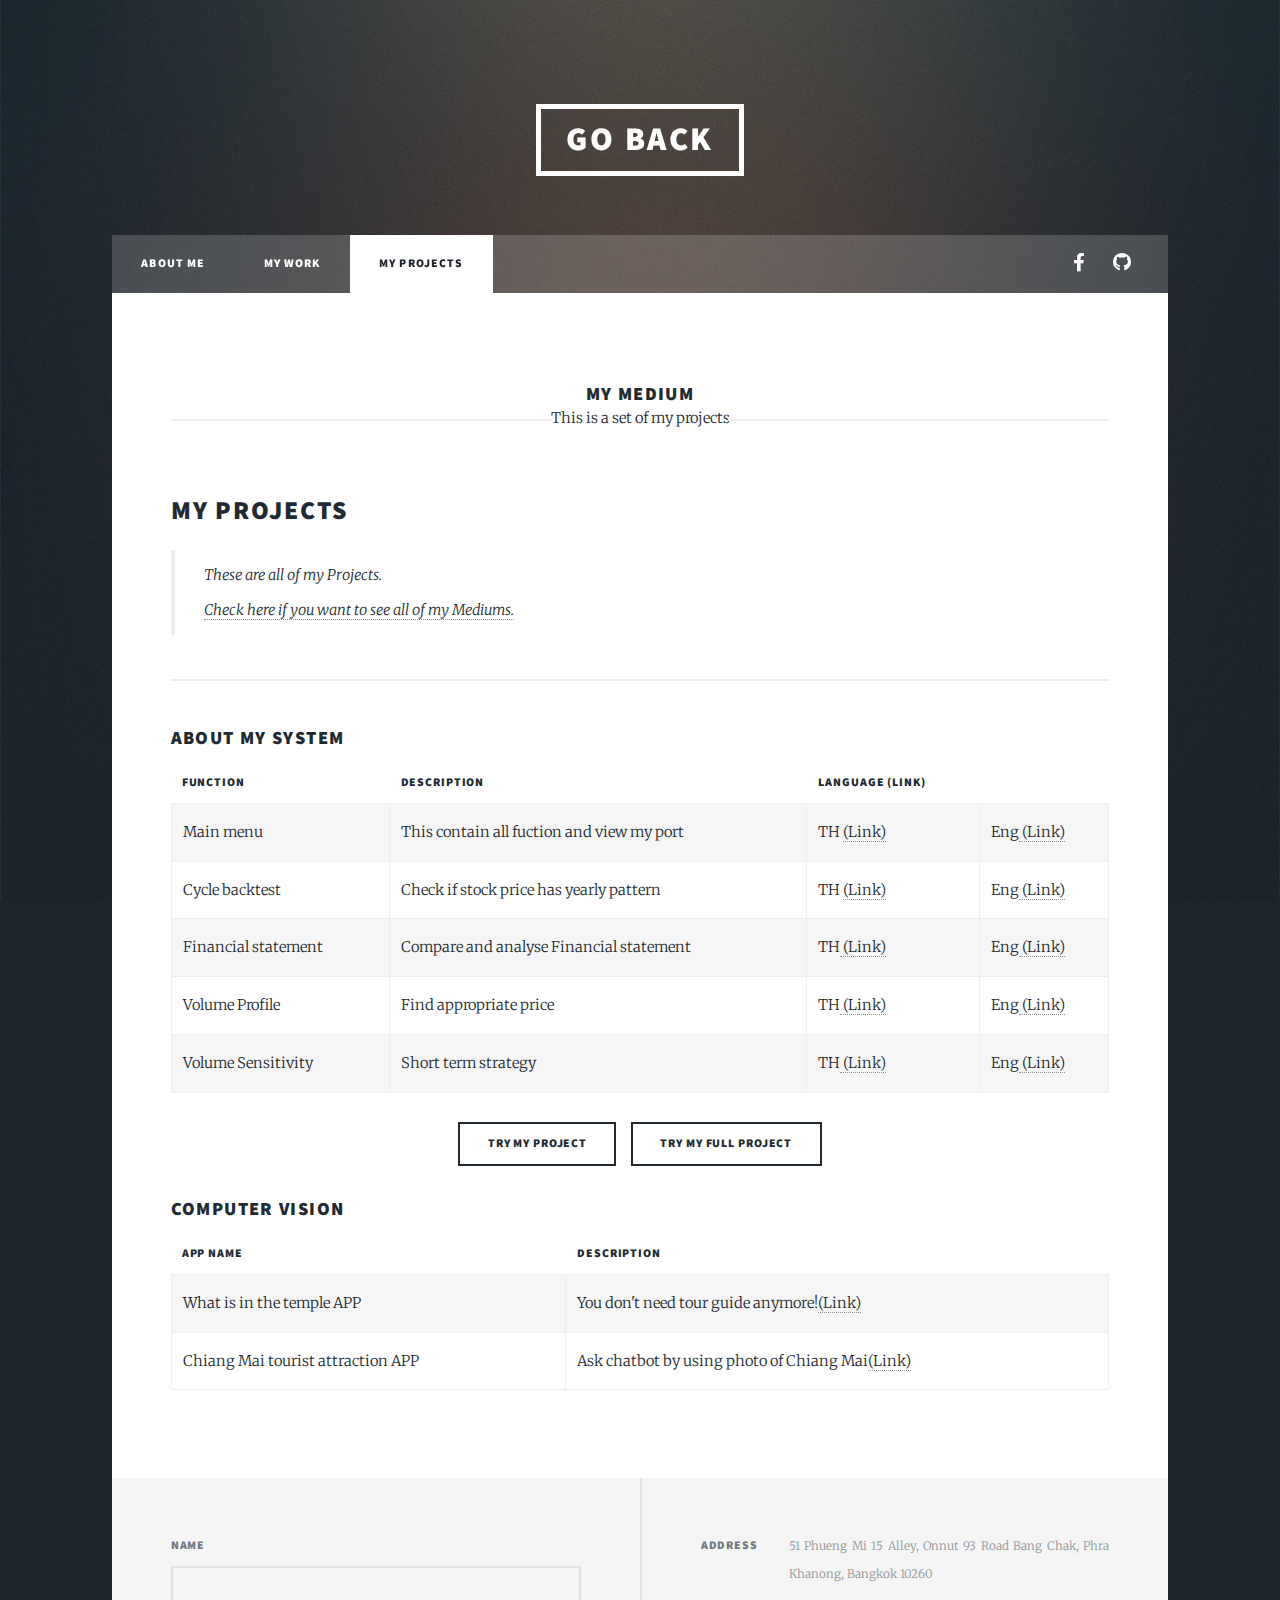
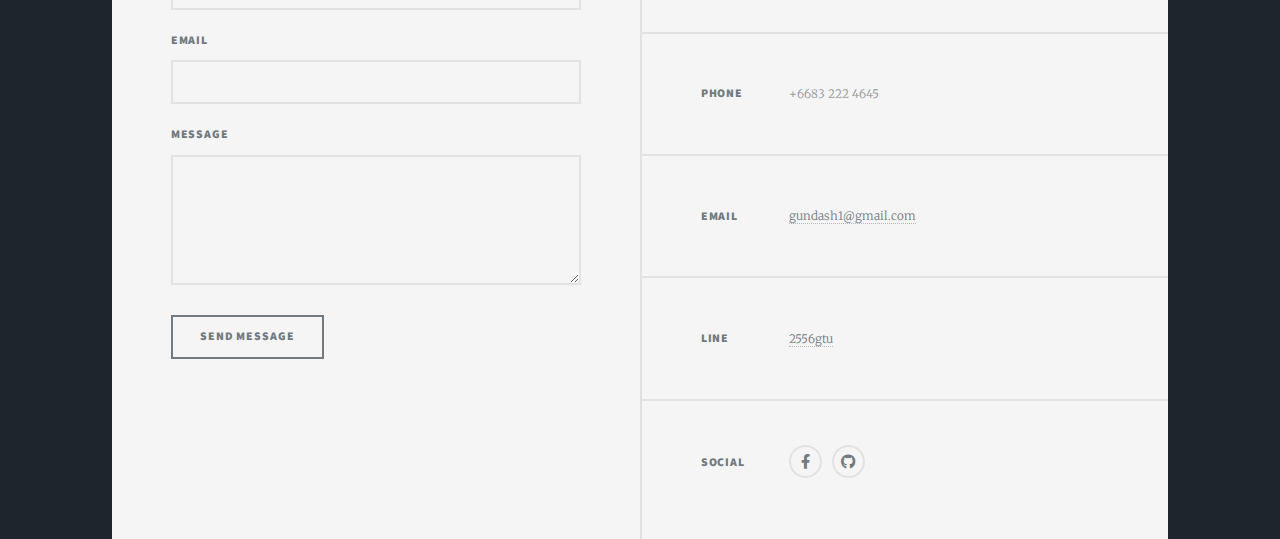
==== myprojects.html @ 77c3485c "Add files via upload" ====
<!DOCTYPE HTML>
<!--
	Massively by HTML5 UP
	html5up.net | @ajlkn
	Free for personal and commercial use under the CCA 3.0 license (html5up.net/license)
-->
<html>
	<head>
		<title>My Projects</title>
		<meta charset="utf-8" />
		<meta name="viewport" content="width=device-width, initial-scale=1, user-scalable=no" />
		<link rel="stylesheet" href="assets/css/main.css" />
		<noscript><link rel="stylesheet" href="assets/css/noscript.css" /></noscript>
	</head>
	<body class="is-preload">

		<!-- Wrapper -->
			<div id="wrapper">

				<!-- Header -->
					<header id="header">
						<a href="index.html" class="logo">Go Back</a>
					</header>

				<!-- Nav -->
					<nav id="nav">
						<ul class="links">
							<li><a href="index.html">About Me</a></li>
							<li><a href="mywork.html">My Work</a></li>
							<li class="active"><a href="myprojects.html">My Projects</a></li>
						</ul>
						<ul class="icons">
									<li><a href="https://www.facebook.com/GunPuengkate/" class="icon brands alt fa-facebook-f"><span class="label">Facebook</span></a></li>
									<li><a href="https://github.com/GunPkate" class="icon brands alt fa-github"><span class="label">GitHub</span></a></li>
						</ul>
					</nav>

				<!-- Main -->
					<div id="main">

						<!-- Post -->
							<section class="post">
								<header class="major">
									<h3>My Medium</h3>
									<span class="date">This is a set of my projects</span>
								</header>
								

								<!-- Blockquote -->
									<h2>My Projects</h2>
									<blockquote>
									These are all of my Projects.
									<br><a href="https://gundash1.medium.com/">Check here if you want to see all of my Mediums.</a>
									</blockquote>

									<hr />


					     			<h3>About my system</h3> 
									<div class="table-wrapper">
										<table class="alt">
											<thead>
												<tr>
													<th>Function</th>
													<th>Description</th>
													<th>Language (Link)</th>
												</tr>
											</thead>
											<tbody>
												<tr>
													<td>Main menu</td>
													<td>This contain all fuction and view my port</td>
													<td>TH
														<a href="https://gundash1.medium.com/%E0%B8%81%E0%B9%89%E0%B8%B2%E0%B8%A7%E0%B9%81%E0%B8%A3%E0%B8%81%E0%B8%AA%E0%B8%B9%E0%B9%88%E0%B8%AA%E0%B8%B1%E0%B8%87%E0%B9%80%E0%B8%A7%E0%B8%B5%E0%B8%A2%E0%B8%99%E0%B8%AB%E0%B8%B8%E0%B9%89%E0%B8%99%E0%B8%95%E0%B9%88%E0%B8%B2%E0%B8%87%E0%B8%9B%E0%B8%A3%E0%B8%B0%E0%B9%80%E0%B8%97%E0%B8%A8-17099973b7c2">
														(Link)
													</td>
													<td>Eng<a href="https://medium.com/@gundash1/google-sheet-first-setup-for-foreign-stock-investment-7afe87cc73ae">
														(Link)
													</td>
												</tr>
												<tr>
													<td>Cycle backtest</td>
													<td>Check if stock price has yearly pattern</td>
														<td>TH
															<a href="https://medium.com/@gundash1/buy-strategy-1-8300f148c93c">
															(Link)
														</td>
														<td>Eng<a href="https://medium.com/@gundash1/cycle-backtest-1-index-c34cd10cb2c7">
															(Link)
														</td>
													</tr>
												<tr>
													<td>Financial statement</td>
													<td>Compare and analyse Financial statement</td>
														<td>TH<a href="https://medium.com/@gundash1/%E0%B8%A5%E0%B8%87%E0%B8%97%E0%B8%B8%E0%B8%99%E0%B9%82%E0%B8%94%E0%B8%A2%E0%B9%83%E0%B8%AB%E0%B9%89%E0%B8%82%E0%B9%89%E0%B8%AD%E0%B8%A1%E0%B8%B9%E0%B8%A5%E0%B8%A1%E0%B8%B2%E0%B8%AB%E0%B8%B2%E0%B9%80%E0%B8%A3%E0%B8%B2-7323f7c04d95">
															(Link)
														</td>
														<td>Eng<a href="https://medium.com/@gundash1/let-the-information-come-to-you-81e9afb68e58">
															(Link)
														</td>
												</tr>
												<tr>
													<td>Volume Profile</td>
													<td>Find appropriate price</td>
														<td>TH<a href="https://medium.com/@gundash1/%E0%B8%AB%E0%B8%B8%E0%B9%89%E0%B8%99%E0%B8%94%E0%B8%B5%E0%B8%8B%E0%B8%B7%E0%B9%89%E0%B8%AD%E0%B8%A3%E0%B8%B2%E0%B8%84%E0%B8%B2%E0%B9%84%E0%B8%AB%E0%B8%99-3-f698b1088a9c">
															(Link)
														</td>
														<td>Eng<a href="https://medium.com/@gundash1/when-to-buy-a-good-stock-2935165db5f3">
															(Link)
														</td>
												</tr>
												<tr>
													<td>Volume Sensitivity</td>
													<td>Short term strategy</td>
														<td>TH<a href="https://medium.com/@gundash1/%E0%B8%AB%E0%B8%B8%E0%B9%89%E0%B8%99%E0%B8%94%E0%B8%B5%E0%B8%8B%E0%B8%B7%E0%B9%89%E0%B8%AD%E0%B8%A3%E0%B8%B2%E0%B8%84%E0%B8%B2%E0%B9%84%E0%B8%AB%E0%B8%99-3-f698b1088a9c">
															(Link)
														</td>
														<td>Eng<a href="https://medium.com/@gundash1/when-to-buy-a-good-stock-2935165db5f3">
															(Link)
														</td>
												</tr>
											</tbody>
										</table>
										<ul class="actions special">
											<li><a href="https://docs.google.com/spreadsheets/d/1OTEjnHHSxvfXQ7rF4HN4WvLPPMLmDv9h5niveXSo3Gk/edit?usp=sharing" class="button">Try my Project</a></li>
											<li><a href="https://docs.google.com/spreadsheets/d/1THAModLwqCB0WRQzyJ0QvxvgYTGSow2JzEkxInMEFcU/edit?usp=sharing" class="button">Try my Full Project</a></li>
										</ul>
		
									</div>

									<h3>Computer Vision</h3> 
									<div class="table-wrapper">
										<table class="alt">
											<thead>
												<tr>
													<th>APP name</th>
													<th>Description</th>
												
												</tr>
											</thead>
											<tbody>
												<tr>
													<td>What is in the temple APP</td>
													<td>You don't need tour guide anymore!<a href="https://medium.com/botnoi-classroom/computer-vision-project2-56f8c00bca1f">(Link)</td>
												
												</tr>
												<tr>
													<td>Chiang Mai tourist attraction APP</td>
													<td>Ask chatbot by using photo of Chiang Mai<a href="https://medium.com/botnoi-classroom/computer-vision-%E0%B9%80%E0%B8%97%E0%B8%B5%E0%B9%88%E0%B8%A2%E0%B8%A7%E0%B9%84%E0%B8%AB%E0%B8%99%E0%B8%81%E0%B9%87%E0%B9%84%E0%B8%A1%E0%B9%88%E0%B8%AD%E0%B8%B8%E0%B9%88%E0%B8%99%E0%B9%83%E0%B8%88%E0%B9%80%E0%B8%97%E0%B9%88%E0%B8%B2%E0%B9%80%E0%B8%8A%E0%B8%B5%E0%B8%A2%E0%B8%87%E0%B9%83%E0%B8%AB%E0%B8%A1%E0%B9%88-b258bb82bc43">(Link)</td>
												</tr>
											</tbody>
										</table>
									</div>
								</div>



						
								<!-- Buttons 
									<h2>Buttons</h2>
									<ul class="actions">
										<li><a href="#" class="button primary">Primary</a></li>
										<li><a href="#" class="button">Default</a></li>
									</ul>
									<ul class="actions">
										<li><a href="#" class="button primary large">Large</a></li>
										<li><a href="#" class="button">Default</a></li>
										<li><a href="#" class="button small">Small</a></li>
									</ul>
									<ul class="actions fit">
										<li><a href="#" class="button primary fit">Fit</a></li>
										<li><a href="#" class="button fit">Fit</a></li>
									</ul>
									<ul class="actions fit small">
										<li><a href="#" class="button primary fit small">Fit + Small</a></li>
										<li><a href="#" class="button fit small">Fit + Small</a></li>
									</ul>
									<ul class="actions">
										<li><a href="#" class="button primary icon solid fa-search">Icon</a></li>
										<li><a href="#" class="button icon solid fa-download">Icon</a></li>
									</ul>
									<ul class="actions">
										<li><span class="button primary disabled">Primary</span></li>
										<li><span class="button disabled">Default</span></li>
									</ul>

									<hr />
								-->

				<!-- Footer -->
				<footer id="footer">
					<section>
						<form method="post" action="#">
							<div class="fields">
								<div class="field">
									<label for="name">Name</label>
									<input type="text" name="name" id="name" />
								</div>
								<div class="field">
									<label for="email">Email</label>
									<input type="text" name="email" id="email" />
								</div>
								<div class="field">
									<label for="message">Message</label>
									<textarea name="message" id="message" rows="3"></textarea>
								</div>
							</div>
							<ul class="actions">
								<li><input type="submit" value="Send Message" /></li>
							</ul>
						</form>
					</section>
					<section class="split contact">
						<section class="alt">
							<h3>Address</h3>
							<p>51 Phueng Mi 15 Alley,
								Onnut 93 Road
								Bang Chak, Phra Khanong, 
								Bangkok 10260<br />
							</p>
						</section>
						<section>
							<h3>Phone</h3>
							<p>+6683 222 4645</p>
						</section>
						<section>
							<h3>Email</h3>
							<p><a href="#">gundash1@gmail.com</a></p>
						</section>
						<section>
							<h3>Line</h3>
							<p><a href="https://line.me/D">2556gtu</a></p>
						</section>
						<section>
							<h3>Social</h3>
							<ul class="icons alt">
								<li><a href="https://www.facebook.com/GunPuengkate/" class="icon brands alt fa-facebook-f"><span class="label">Facebook</span></a></li>
								<li><a href="https://github.com/GunPkate" class="icon brands alt fa-github"><span class="label">GitHub</span></a></li>
						</ul>
						</section>
					</section>
				</footer>

			<!-- Copyright
				<div id="copyright">
					<ul><li>&copy; Untitled</li><li>Design: <a href="https://html5up.net">HTML5 UP</a></li></ul>
				</div> -->

		</div>

	<!-- Scripts -->
		<script src="assets/js/jquery.min.js"></script>
		<script src="assets/js/jquery.scrollex.min.js"></script>
		<script src="assets/js/jquery.scrolly.min.js"></script>
		<script src="assets/js/browser.min.js"></script>
		<script src="assets/js/breakpoints.min.js"></script>
		<script src="assets/js/util.js"></script>
		<script src="assets/js/main.js"></script>

</body>
</html>
---- assets/css/main.css ----
@import url(fontawesome-all.min.css);
@import url("https://fonts.googleapis.com/css?family=Merriweather:300,700,300italic,700italic|Source+Sans+Pro:900");

/*
	Massively by HTML5 UP
	html5up.net | @ajlkn
	Free for personal and commercial use under the CCA 3.0 license (html5up.net/license)
*/

html, body, div, span, applet, object,
iframe, h1, h2, h3, h4, h5, h6, p, blockquote,
pre, a, abbr, acronym, address, big, cite,
code, del, dfn, em, img, ins, kbd, q, s, samp,
small, strike, strong, sub, sup, tt, var, b,
u, i, center, dl, dt, dd, ol, ul, li, fieldset,
form, label, legend, table, caption, tbody,
tfoot, thead, tr, th, td, article, aside,
canvas, details, embed, figure, figcaption,
footer, header, hgroup, menu, nav, output, ruby,
section, summary, time, mark, audio, video {
	margin: 0;
	padding: 0;
	border: 0;
	font-size: 100%;
	font: inherit;
	vertical-align: baseline;}

article, aside, details, figcaption, figure,
footer, header, hgroup, menu, nav, section {
	display: block;}

body {
	line-height: 1;
}

ol, ul {
	list-style: none;
}

blockquote, q {
	quotes: none;
}

	blockquote:before, blockquote:after, q:before, q:after {
		content: '';
		content: none;
	}

table {
	border-collapse: collapse;
	border-spacing: 0;
}

body {
	-webkit-text-size-adjust: none;
}

mark {
	background-color: transparent;
	color: inherit;
}

input::-moz-focus-inner {
	border: 0;
	padding: 0;
}

input, select, textarea {
	-moz-appearance: none;
	-webkit-appearance: none;
	-ms-appearance: none;
	appearance: none;
}

/* Basic */

	@-ms-viewport {
		width: device-width;
	}

	body {
		-ms-overflow-style: scrollbar;
	}

	@media screen and (max-width: 480px) {

		html, body {
			min-width: 320px;
		}

	}

	html {
		box-sizing: border-box;
	}

	*, *:before, *:after {
		box-sizing: inherit;
	}

	body {
		background-color: #1e252d;
	}

		body.is-preload *, body.is-preload *:before, body.is-preload *:after {
			-moz-animation: none !important;
			-webkit-animation: none !important;
			-ms-animation: none !important;
			animation: none !important;
			-moz-transition: none !important;
			-webkit-transition: none !important;
			-ms-transition: none !important;
			transition: none !important;
		}

/* Type */

	html {
		font-size: 16pt;
	}

		@media screen and (max-width: 1680px) {

			html {
				font-size: 12pt;
			}

		}

		@media screen and (max-width: 1280px) {

			html {
				font-size: 11pt;
			}

		}

		@media screen and (max-width: 360px) {

			html {
				font-size: 10pt;
			}

		}

	body {
		color: #212931;
	}

	body, input, select, textarea {
		font-family: "Merriweather", Georgia, serif;
		font-weight: 300;
		font-size: 1rem;
		line-height: 2.375;
	}

	a {
		-moz-transition: color 0.2s ease-in-out, background-color 0.2s ease-in-out, border-color 0.2s ease-in-out, box-shadow 0.2s ease-in-out;
		-webkit-transition: color 0.2s ease-in-out, background-color 0.2s ease-in-out, border-color 0.2s ease-in-out, box-shadow 0.2s ease-in-out;
		-ms-transition: color 0.2s ease-in-out, background-color 0.2s ease-in-out, border-color 0.2s ease-in-out, box-shadow 0.2s ease-in-out;
		transition: color 0.2s ease-in-out, background-color 0.2s ease-in-out, border-color 0.2s ease-in-out, box-shadow 0.2s ease-in-out;
		border-bottom: dotted 1px;
		text-decoration: none;
	}

		a:hover {
			border-bottom-color: transparent;
		}

	strong, b {
		font-weight: 600;
	}

	em, i {
		font-style: italic;
	}

	p {
		text-align: justify;
		margin: 0 0 2rem 0;
	}

	h1, h2, h3, h4, h5, h6 {
		font-family: "Source Sans Pro", Helvetica, sans-serif;
		font-weight: 900;
		line-height: 1.5;
		letter-spacing: 0.075em;
		text-transform: uppercase;
		margin: 0 0 1rem 0;
	}

		h1 a, h2 a, h3 a, h4 a, h5 a, h6 a {
			border-bottom: 0;
			color: inherit;
			text-decoration: none;
		}

	h1 {
		font-size: 4rem;
		line-height: 1.1;
		margin: 0 0 2rem 0;
	}

	h2 {
		font-size: 1.75rem;
		line-height: 1.3;
		margin: 0 0 1.5rem 0;
	}

	h3 {
		font-size: 1.25rem;
		margin: 0 0 1.5rem 0;
	}

	h4 {
		font-size: 1rem;
	}

	h5 {
		font-size: 0.9rem;
	}

	h6 {
		font-size: 0.8rem;
	}

	sub {
		font-size: 0.8rem;
		position: relative;
		top: 0.5rem;
	}

	sup {
		font-size: 0.8rem;
		position: relative;
		top: -0.5rem;
	}

	blockquote {
		border-left: solid 4px;
		font-style: italic;
		margin: 0 0 2rem 0;
		padding: 0.5rem 0 0.5rem 2rem;
	}

	code {
		border: solid 2px;
		font-family: "Courier New", monospace;
		font-size: 0.9rem;
		margin: 0 0.25rem;
		padding: 0.25rem 0.65rem;
	}

	pre {
		-webkit-overflow-scrolling: touch;
		font-family: "Courier New", monospace;
		font-size: 0.9rem;
		margin: 0 0 2rem 0;
	}

		pre code {
			display: block;
			line-height: 1.75;
			padding: 1rem 1.5rem;
			overflow-x: auto;
		}

	hr {
		border: 0;
		border-bottom: solid 2px;
		margin: 3rem 0;
	}

		hr.major {
			margin: 5rem 0;
		}

	.align-left {
		text-align: left;
	}

	.align-center {
		text-align: center;
	}

	.align-right {
		text-align: right;
	}

	input, select, textarea {
		color: #212931;
	}

	a {
		color: #212931;
		border-bottom-color: rgba(33, 41, 49, 0.5);
	}

		a:hover {
			border-bottom-color: transparent;
			color: #18bfef !important;
		}

	strong, b {
		color: #212931;
	}

	h1, h2, h3, h4, h5, h6 {
		color: #212931;
	}

	blockquote {
		border-left-color: #eeeeee;
	}

	code {
		background: rgba(220, 220, 220, 0.25);
		border-color: #eeeeee;
	}

	hr {
		border-bottom-color: #eeeeee;
	}

/* Row */

	.row {
		display: flex;
		flex-wrap: wrap;
		box-sizing: border-box;
		align-items: stretch;
	}

		.row > * {
			box-sizing: border-box;
		}

		.row.gtr-uniform > * > :last-child {
			margin-bottom: 0;
		}

		.row.aln-left {
			justify-content: flex-start;
		}

		.row.aln-center {
			justify-content: center;
		}

		.row.aln-right {
			justify-content: flex-end;
		}

		.row.aln-top {
			align-items: flex-start;
		}

		.row.aln-middle {
			align-items: center;
		}

		.row.aln-bottom {
			align-items: flex-end;
		}

		.row > .imp {
			order: -1;
		}

		.row > .col-1 {
			width: 8.33333%;
		}

		.row > .off-1 {
			margin-left: 8.33333%;
		}

		.row > .col-2 {
			width: 16.66667%;
		}

		.row > .off-2 {
			margin-left: 16.66667%;
		}

		.row > .col-3 {
			width: 25%;
		}

		.row > .off-3 {
			margin-left: 25%;
		}

		.row > .col-4 {
			width: 33.33333%;
		}

		.row > .off-4 {
			margin-left: 33.33333%;
		}

		.row > .col-5 {
			width: 41.66667%;
		}

		.row > .off-5 {
			margin-left: 41.66667%;
		}

		.row > .col-6 {
			width: 50%;
		}

		.row > .off-6 {
			margin-left: 50%;
		}

		.row > .col-7 {
			width: 58.33333%;
		}

		.row > .off-7 {
			margin-left: 58.33333%;
		}

		.row > .col-8 {
			width: 66.66667%;
		}

		.row > .off-8 {
			margin-left: 66.66667%;
		}

		.row > .col-9 {
			width: 75%;
		}

		.row > .off-9 {
			margin-left: 75%;
		}

		.row > .col-10 {
			width: 83.33333%;
		}

		.row > .off-10 {
			margin-left: 83.33333%;
		}

		.row > .col-11 {
			width: 91.66667%;
		}

		.row > .off-11 {
			margin-left: 91.66667%;
		}

		.row > .col-12 {
			width: 100%;
		}

		.row > .off-12 {
			margin-left: 100%;
		}

		.row.gtr-0 {
			margin-top: 0;
			margin-left: 0rem;
		}

			.row.gtr-0 > * {
				padding: 0 0 0 0rem;
			}

			.row.gtr-0.gtr-uniform {
				margin-top: 0rem;
			}

				.row.gtr-0.gtr-uniform > * {
					padding-top: 0rem;
				}

		.row.gtr-25 {
			margin-top: 0;
			margin-left: -0.375rem;
		}

			.row.gtr-25 > * {
				padding: 0 0 0 0.375rem;
			}

			.row.gtr-25.gtr-uniform {
				margin-top: -0.375rem;
			}

				.row.gtr-25.gtr-uniform > * {
					padding-top: 0.375rem;
				}

		.row.gtr-50 {
			margin-top: 0;
			margin-left: -0.75rem;
		}

			.row.gtr-50 > * {
				padding: 0 0 0 0.75rem;
			}

			.row.gtr-50.gtr-uniform {
				margin-top: -0.75rem;
			}

				.row.gtr-50.gtr-uniform > * {
					padding-top: 0.75rem;
				}

		.row {
			margin-top: 0;
			margin-left: -1.5rem;
		}

			.row > * {
				padding: 0 0 0 1.5rem;
			}

			.row.gtr-uniform {
				margin-top: -1.5rem;
			}

				.row.gtr-uniform > * {
					padding-top: 1.5rem;
				}

		.row.gtr-150 {
			margin-top: 0;
			margin-left: -2.25rem;
		}

			.row.gtr-150 > * {
				padding: 0 0 0 2.25rem;
			}

			.row.gtr-150.gtr-uniform {
				margin-top: -2.25rem;
			}

				.row.gtr-150.gtr-uniform > * {
					padding-top: 2.25rem;
				}

		.row.gtr-200 {
			margin-top: 0;
			margin-left: -3rem;
		}

			.row.gtr-200 > * {
				padding: 0 0 0 3rem;
			}

			.row.gtr-200.gtr-uniform {
				margin-top: -3rem;
			}

				.row.gtr-200.gtr-uniform > * {
					padding-top: 3rem;
				}

		@media screen and (max-width: 1680px) {

			.row {
				display: flex;
				flex-wrap: wrap;
				box-sizing: border-box;
				align-items: stretch;
			}

				.row > * {
					box-sizing: border-box;
				}

				.row.gtr-uniform > * > :last-child {
					margin-bottom: 0;
				}

				.row.aln-left {
					justify-content: flex-start;
				}

				.row.aln-center {
					justify-content: center;
				}

				.row.aln-right {
					justify-content: flex-end;
				}

				.row.aln-top {
					align-items: flex-start;
				}

				.row.aln-middle {
					align-items: center;
				}

				.row.aln-bottom {
					align-items: flex-end;
				}

				.row > .imp-xlarge {
					order: -1;
				}

				.row > .col-1-xlarge {
					width: 8.33333%;
				}

				.row > .off-1-xlarge {
					margin-left: 8.33333%;
				}

				.row > .col-2-xlarge {
					width: 16.66667%;
				}

				.row > .off-2-xlarge {
					margin-left: 16.66667%;
				}

				.row > .col-3-xlarge {
					width: 25%;
				}

				.row > .off-3-xlarge {
					margin-left: 25%;
				}

				.row > .col-4-xlarge {
					width: 33.33333%;
				}

				.row > .off-4-xlarge {
					margin-left: 33.33333%;
				}

				.row > .col-5-xlarge {
					width: 41.66667%;
				}

				.row > .off-5-xlarge {
					margin-left: 41.66667%;
				}

				.row > .col-6-xlarge {
					width: 50%;
				}

				.row > .off-6-xlarge {
					margin-left: 50%;
				}

				.row > .col-7-xlarge {
					width: 58.33333%;
				}

				.row > .off-7-xlarge {
					margin-left: 58.33333%;
				}

				.row > .col-8-xlarge {
					width: 66.66667%;
				}

				.row > .off-8-xlarge {
					margin-left: 66.66667%;
				}

				.row > .col-9-xlarge {
					width: 75%;
				}

				.row > .off-9-xlarge {
					margin-left: 75%;
				}

				.row > .col-10-xlarge {
					width: 83.33333%;
				}

				.row > .off-10-xlarge {
					margin-left: 83.33333%;
				}

				.row > .col-11-xlarge {
					width: 91.66667%;
				}

				.row > .off-11-xlarge {
					margin-left: 91.66667%;
				}

				.row > .col-12-xlarge {
					width: 100%;
				}

				.row > .off-12-xlarge {
					margin-left: 100%;
				}

				.row.gtr-0 {
					margin-top: 0;
					margin-left: 0rem;
				}

					.row.gtr-0 > * {
						padding: 0 0 0 0rem;
					}

					.row.gtr-0.gtr-uniform {
						margin-top: 0rem;
					}

						.row.gtr-0.gtr-uniform > * {
							padding-top: 0rem;
						}

				.row.gtr-25 {
					margin-top: 0;
					margin-left: -0.375rem;
				}

					.row.gtr-25 > * {
						padding: 0 0 0 0.375rem;
					}

					.row.gtr-25.gtr-uniform {
						margin-top: -0.375rem;
					}

						.row.gtr-25.gtr-uniform > * {
							padding-top: 0.375rem;
						}

				.row.gtr-50 {
					margin-top: 0;
					margin-left: -0.75rem;
				}

					.row.gtr-50 > * {
						padding: 0 0 0 0.75rem;
					}

					.row.gtr-50.gtr-uniform {
						margin-top: -0.75rem;
					}

						.row.gtr-50.gtr-uniform > * {
							padding-top: 0.75rem;
						}

				.row {
					margin-top: 0;
					margin-left: -1.5rem;
				}

					.row > * {
						padding: 0 0 0 1.5rem;
					}

					.row.gtr-uniform {
						margin-top: -1.5rem;
					}

						.row.gtr-uniform > * {
							padding-top: 1.5rem;
						}

				.row.gtr-150 {
					margin-top: 0;
					margin-left: -2.25rem;
				}

					.row.gtr-150 > * {
						padding: 0 0 0 2.25rem;
					}

					.row.gtr-150.gtr-uniform {
						margin-top: -2.25rem;
					}

						.row.gtr-150.gtr-uniform > * {
							padding-top: 2.25rem;
						}

				.row.gtr-200 {
					margin-top: 0;
					margin-left: -3rem;
				}

					.row.gtr-200 > * {
						padding: 0 0 0 3rem;
					}

					.row.gtr-200.gtr-uniform {
						margin-top: -3rem;
					}

						.row.gtr-200.gtr-uniform > * {
							padding-top: 3rem;
						}

		}

		@media screen and (max-width: 1280px) {

			.row {
				display: flex;
				flex-wrap: wrap;
				box-sizing: border-box;
				align-items: stretch;
			}

				.row > * {
					box-sizing: border-box;
				}

				.row.gtr-uniform > * > :last-child {
					margin-bottom: 0;
				}

				.row.aln-left {
					justify-content: flex-start;
				}

				.row.aln-center {
					justify-content: center;
				}

				.row.aln-right {
					justify-content: flex-end;
				}

				.row.aln-top {
					align-items: flex-start;
				}

				.row.aln-middle {
					align-items: center;
				}

				.row.aln-bottom {
					align-items: flex-end;
				}

				.row > .imp-large {
					order: -1;
				}

				.row > .col-1-large {
					width: 8.33333%;
				}

				.row > .off-1-large {
					margin-left: 8.33333%;
				}

				.row > .col-2-large {
					width: 16.66667%;
				}

				.row > .off-2-large {
					margin-left: 16.66667%;
				}

				.row > .col-3-large {
					width: 25%;
				}

				.row > .off-3-large {
					margin-left: 25%;
				}

				.row > .col-4-large {
					width: 33.33333%;
				}

				.row > .off-4-large {
					margin-left: 33.33333%;
				}

				.row > .col-5-large {
					width: 41.66667%;
				}

				.row > .off-5-large {
					margin-left: 41.66667%;
				}

				.row > .col-6-large {
					width: 50%;
				}

				.row > .off-6-large {
					margin-left: 50%;
				}

				.row > .col-7-large {
					width: 58.33333%;
				}

				.row > .off-7-large {
					margin-left: 58.33333%;
				}

				.row > .col-8-large {
					width: 66.66667%;
				}

				.row > .off-8-large {
					margin-left: 66.66667%;
				}

				.row > .col-9-large {
					width: 75%;
				}

				.row > .off-9-large {
					margin-left: 75%;
				}

				.row > .col-10-large {
					width: 83.33333%;
				}

				.row > .off-10-large {
					margin-left: 83.33333%;
				}

				.row > .col-11-large {
					width: 91.66667%;
				}

				.row > .off-11-large {
					margin-left: 91.66667%;
				}

				.row > .col-12-large {
					width: 100%;
				}

				.row > .off-12-large {
					margin-left: 100%;
				}

				.row.gtr-0 {
					margin-top: 0;
					margin-left: 0rem;
				}

					.row.gtr-0 > * {
						padding: 0 0 0 0rem;
					}

					.row.gtr-0.gtr-uniform {
						margin-top: 0rem;
					}

						.row.gtr-0.gtr-uniform > * {
							padding-top: 0rem;
						}

				.row.gtr-25 {
					margin-top: 0;
					margin-left: -0.375rem;
				}

					.row.gtr-25 > * {
						padding: 0 0 0 0.375rem;
					}

					.row.gtr-25.gtr-uniform {
						margin-top: -0.375rem;
					}

						.row.gtr-25.gtr-uniform > * {
							padding-top: 0.375rem;
						}

				.row.gtr-50 {
					margin-top: 0;
					margin-left: -0.75rem;
				}

					.row.gtr-50 > * {
						padding: 0 0 0 0.75rem;
					}

					.row.gtr-50.gtr-uniform {
						margin-top: -0.75rem;
					}

						.row.gtr-50.gtr-uniform > * {
							padding-top: 0.75rem;
						}

				.row {
					margin-top: 0;
					margin-left: -1.5rem;
				}

					.row > * {
						padding: 0 0 0 1.5rem;
					}

					.row.gtr-uniform {
						margin-top: -1.5rem;
					}

						.row.gtr-uniform > * {
							padding-top: 1.5rem;
						}

				.row.gtr-150 {
					margin-top: 0;
					margin-left: -2.25rem;
				}

					.row.gtr-150 > * {
						padding: 0 0 0 2.25rem;
					}

					.row.gtr-150.gtr-uniform {
						margin-top: -2.25rem;
					}

						.row.gtr-150.gtr-uniform > * {
							padding-top: 2.25rem;
						}

				.row.gtr-200 {
					margin-top: 0;
					margin-left: -3rem;
				}

					.row.gtr-200 > * {
						padding: 0 0 0 3rem;
					}

					.row.gtr-200.gtr-uniform {
						margin-top: -3rem;
					}

						.row.gtr-200.gtr-uniform > * {
							padding-top: 3rem;
						}

		}

		@media screen and (max-width: 980px) {

			.row {
				display: flex;
				flex-wrap: wrap;
				box-sizing: border-box;
				align-items: stretch;
			}

				.row > * {
					box-sizing: border-box;
				}

				.row.gtr-uniform > * > :last-child {
					margin-bottom: 0;
				}

				.row.aln-left {
					justify-content: flex-start;
				}

				.row.aln-center {
					justify-content: center;
				}

				.row.aln-right {
					justify-content: flex-end;
				}

				.row.aln-top {
					align-items: flex-start;
				}

				.row.aln-middle {
					align-items: center;
				}

				.row.aln-bottom {
					align-items: flex-end;
				}

				.row > .imp-medium {
					order: -1;
				}

				.row > .col-1-medium {
					width: 8.33333%;
				}

				.row > .off-1-medium {
					margin-left: 8.33333%;
				}

				.row > .col-2-medium {
					width: 16.66667%;
				}

				.row > .off-2-medium {
					margin-left: 16.66667%;
				}

				.row > .col-3-medium {
					width: 25%;
				}

				.row > .off-3-medium {
					margin-left: 25%;
				}

				.row > .col-4-medium {
					width: 33.33333%;
				}

				.row > .off-4-medium {
					margin-left: 33.33333%;
				}

				.row > .col-5-medium {
					width: 41.66667%;
				}

				.row > .off-5-medium {
					margin-left: 41.66667%;
				}

				.row > .col-6-medium {
					width: 50%;
				}

				.row > .off-6-medium {
					margin-left: 50%;
				}

				.row > .col-7-medium {
					width: 58.33333%;
				}

				.row > .off-7-medium {
					margin-left: 58.33333%;
				}

				.row > .col-8-medium {
					width: 66.66667%;
				}

				.row > .off-8-medium {
					margin-left: 66.66667%;
				}

				.row > .col-9-medium {
					width: 75%;
				}

				.row > .off-9-medium {
					margin-left: 75%;
				}

				.row > .col-10-medium {
					width: 83.33333%;
				}

				.row > .off-10-medium {
					margin-left: 83.33333%;
				}

				.row > .col-11-medium {
					width: 91.66667%;
				}

				.row > .off-11-medium {
					margin-left: 91.66667%;
				}

				.row > .col-12-medium {
					width: 100%;
				}

				.row > .off-12-medium {
					margin-left: 100%;
				}

				.row.gtr-0 {
					margin-top: 0;
					margin-left: 0rem;
				}

					.row.gtr-0 > * {
						padding: 0 0 0 0rem;
					}

					.row.gtr-0.gtr-uniform {
						margin-top: 0rem;
					}

						.row.gtr-0.gtr-uniform > * {
							padding-top: 0rem;
						}

				.row.gtr-25 {
					margin-top: 0;
					margin-left: -0.375rem;
				}

					.row.gtr-25 > * {
						padding: 0 0 0 0.375rem;
					}

					.row.gtr-25.gtr-uniform {
						margin-top: -0.375rem;
					}

						.row.gtr-25.gtr-uniform > * {
							padding-top: 0.375rem;
						}

				.row.gtr-50 {
					margin-top: 0;
					margin-left: -0.75rem;
				}

					.row.gtr-50 > * {
						padding: 0 0 0 0.75rem;
					}

					.row.gtr-50.gtr-uniform {
						margin-top: -0.75rem;
					}

						.row.gtr-50.gtr-uniform > * {
							padding-top: 0.75rem;
						}

				.row {
					margin-top: 0;
					margin-left: -1.5rem;
				}

					.row > * {
						padding: 0 0 0 1.5rem;
					}

					.row.gtr-uniform {
						margin-top: -1.5rem;
					}

						.row.gtr-uniform > * {
							padding-top: 1.5rem;
						}

				.row.gtr-150 {
					margin-top: 0;
					margin-left: -2.25rem;
				}

					.row.gtr-150 > * {
						padding: 0 0 0 2.25rem;
					}

					.row.gtr-150.gtr-uniform {
						margin-top: -2.25rem;
					}

						.row.gtr-150.gtr-uniform > * {
							padding-top: 2.25rem;
						}

				.row.gtr-200 {
					margin-top: 0;
					margin-left: -3rem;
				}

					.row.gtr-200 > * {
						padding: 0 0 0 3rem;
					}

					.row.gtr-200.gtr-uniform {
						margin-top: -3rem;
					}

						.row.gtr-200.gtr-uniform > * {
							padding-top: 3rem;
						}

		}

		@media screen and (max-width: 736px) {

			.row {
				display: flex;
				flex-wrap: wrap;
				box-sizing: border-box;
				align-items: stretch;
			}

				.row > * {
					box-sizing: border-box;
				}

				.row.gtr-uniform > * > :last-child {
					margin-bottom: 0;
				}

				.row.aln-left {
					justify-content: flex-start;
				}

				.row.aln-center {
					justify-content: center;
				}

				.row.aln-right {
					justify-content: flex-end;
				}

				.row.aln-top {
					align-items: flex-start;
				}

				.row.aln-middle {
					align-items: center;
				}

				.row.aln-bottom {
					align-items: flex-end;
				}

				.row > .imp-small {
					order: -1;
				}

				.row > .col-1-small {
					width: 8.33333%;
				}

				.row > .off-1-small {
					margin-left: 8.33333%;
				}

				.row > .col-2-small {
					width: 16.66667%;
				}

				.row > .off-2-small {
					margin-left: 16.66667%;
				}

				.row > .col-3-small {
					width: 25%;
				}

				.row > .off-3-small {
					margin-left: 25%;
				}

				.row > .col-4-small {
					width: 33.33333%;
				}

				.row > .off-4-small {
					margin-left: 33.33333%;
				}

				.row > .col-5-small {
					width: 41.66667%;
				}

				.row > .off-5-small {
					margin-left: 41.66667%;
				}

				.row > .col-6-small {
					width: 50%;
				}

				.row > .off-6-small {
					margin-left: 50%;
				}

				.row > .col-7-small {
					width: 58.33333%;
				}

				.row > .off-7-small {
					margin-left: 58.33333%;
				}

				.row > .col-8-small {
					width: 66.66667%;
				}

				.row > .off-8-small {
					margin-left: 66.66667%;
				}

				.row > .col-9-small {
					width: 75%;
				}

				.row > .off-9-small {
					margin-left: 75%;
				}

				.row > .col-10-small {
					width: 83.33333%;
				}

				.row > .off-10-small {
					margin-left: 83.33333%;
				}

				.row > .col-11-small {
					width: 91.66667%;
				}

				.row > .off-11-small {
					margin-left: 91.66667%;
				}

				.row > .col-12-small {
					width: 100%;
				}

				.row > .off-12-small {
					margin-left: 100%;
				}

				.row.gtr-0 {
					margin-top: 0;
					margin-left: 0rem;
				}

					.row.gtr-0 > * {
						padding: 0 0 0 0rem;
					}

					.row.gtr-0.gtr-uniform {
						margin-top: 0rem;
					}

						.row.gtr-0.gtr-uniform > * {
							padding-top: 0rem;
						}

				.row.gtr-25 {
					margin-top: 0;
					margin-left: -0.375rem;
				}

					.row.gtr-25 > * {
						padding: 0 0 0 0.375rem;
					}

					.row.gtr-25.gtr-uniform {
						margin-top: -0.375rem;
					}

						.row.gtr-25.gtr-uniform > * {
							padding-top: 0.375rem;
						}

				.row.gtr-50 {
					margin-top: 0;
					margin-left: -0.75rem;
				}

					.row.gtr-50 > * {
						padding: 0 0 0 0.75rem;
					}

					.row.gtr-50.gtr-uniform {
						margin-top: -0.75rem;
					}

						.row.gtr-50.gtr-uniform > * {
							padding-top: 0.75rem;
						}

				.row {
					margin-top: 0;
					margin-left: -1.5rem;
				}

					.row > * {
						padding: 0 0 0 1.5rem;
					}

					.row.gtr-uniform {
						margin-top: -1.5rem;
					}

						.row.gtr-uniform > * {
							padding-top: 1.5rem;
						}

				.row.gtr-150 {
					margin-top: 0;
					margin-left: -2.25rem;
				}

					.row.gtr-150 > * {
						padding: 0 0 0 2.25rem;
					}

					.row.gtr-150.gtr-uniform {
						margin-top: -2.25rem;
					}

						.row.gtr-150.gtr-uniform > * {
							padding-top: 2.25rem;
						}

				.row.gtr-200 {
					margin-top: 0;
					margin-left: -3rem;
				}

					.row.gtr-200 > * {
						padding: 0 0 0 3rem;
					}

					.row.gtr-200.gtr-uniform {
						margin-top: -3rem;
					}

						.row.gtr-200.gtr-uniform > * {
							padding-top: 3rem;
						}

		}

		@media screen and (max-width: 480px) {

			.row {
				display: flex;
				flex-wrap: wrap;
				box-sizing: border-box;
				align-items: stretch;
			}

				.row > * {
					box-sizing: border-box;
				}

				.row.gtr-uniform > * > :last-child {
					margin-bottom: 0;
				}

				.row.aln-left {
					justify-content: flex-start;
				}

				.row.aln-center {
					justify-content: center;
				}

				.row.aln-right {
					justify-content: flex-end;
				}

				.row.aln-top {
					align-items: flex-start;
				}

				.row.aln-middle {
					align-items: center;
				}

				.row.aln-bottom {
					align-items: flex-end;
				}

				.row > .imp-xsmall {
					order: -1;
				}

				.row > .col-1-xsmall {
					width: 8.33333%;
				}

				.row > .off-1-xsmall {
					margin-left: 8.33333%;
				}

				.row > .col-2-xsmall {
					width: 16.66667%;
				}

				.row > .off-2-xsmall {
					margin-left: 16.66667%;
				}

				.row > .col-3-xsmall {
					width: 25%;
				}

				.row > .off-3-xsmall {
					margin-left: 25%;
				}

				.row > .col-4-xsmall {
					width: 33.33333%;
				}

				.row > .off-4-xsmall {
					margin-left: 33.33333%;
				}

				.row > .col-5-xsmall {
					width: 41.66667%;
				}

				.row > .off-5-xsmall {
					margin-left: 41.66667%;
				}

				.row > .col-6-xsmall {
					width: 50%;
				}

				.row > .off-6-xsmall {
					margin-left: 50%;
				}

				.row > .col-7-xsmall {
					width: 58.33333%;
				}

				.row > .off-7-xsmall {
					margin-left: 58.33333%;
				}

				.row > .col-8-xsmall {
					width: 66.66667%;
				}

				.row > .off-8-xsmall {
					margin-left: 66.66667%;
				}

				.row > .col-9-xsmall {
					width: 75%;
				}

				.row > .off-9-xsmall {
					margin-left: 75%;
				}

				.row > .col-10-xsmall {
					width: 83.33333%;
				}

				.row > .off-10-xsmall {
					margin-left: 83.33333%;
				}

				.row > .col-11-xsmall {
					width: 91.66667%;
				}

				.row > .off-11-xsmall {
					margin-left: 91.66667%;
				}

				.row > .col-12-xsmall {
					width: 100%;
				}

				.row > .off-12-xsmall {
					margin-left: 100%;
				}

				.row.gtr-0 {
					margin-top: 0;
					margin-left: 0rem;
				}

					.row.gtr-0 > * {
						padding: 0 0 0 0rem;
					}

					.row.gtr-0.gtr-uniform {
						margin-top: 0rem;
					}

						.row.gtr-0.gtr-uniform > * {
							padding-top: 0rem;
						}

				.row.gtr-25 {
					margin-top: 0;
					margin-left: -0.375rem;
				}

					.row.gtr-25 > * {
						padding: 0 0 0 0.375rem;
					}

					.row.gtr-25.gtr-uniform {
						margin-top: -0.375rem;
					}

						.row.gtr-25.gtr-uniform > * {
							padding-top: 0.375rem;
						}

				.row.gtr-50 {
					margin-top: 0;
					margin-left: -0.75rem;
				}

					.row.gtr-50 > * {
						padding: 0 0 0 0.75rem;
					}

					.row.gtr-50.gtr-uniform {
						margin-top: -0.75rem;
					}

						.row.gtr-50.gtr-uniform > * {
							padding-top: 0.75rem;
						}

				.row {
					margin-top: 0;
					margin-left: -1.5rem;
				}

					.row > * {
						padding: 0 0 0 1.5rem;
					}

					.row.gtr-uniform {
						margin-top: -1.5rem;
					}

						.row.gtr-uniform > * {
							padding-top: 1.5rem;
						}

				.row.gtr-150 {
					margin-top: 0;
					margin-left: -2.25rem;
				}

					.row.gtr-150 > * {
						padding: 0 0 0 2.25rem;
					}

					.row.gtr-150.gtr-uniform {
						margin-top: -2.25rem;
					}

						.row.gtr-150.gtr-uniform > * {
							padding-top: 2.25rem;
						}

				.row.gtr-200 {
					margin-top: 0;
					margin-left: -3rem;
				}

					.row.gtr-200 > * {
						padding: 0 0 0 3rem;
					}

					.row.gtr-200.gtr-uniform {
						margin-top: -3rem;
					}

						.row.gtr-200.gtr-uniform > * {
							padding-top: 3rem;
						}

		}

		@media screen and (max-width: 360px) {

			.row {
				display: flex;
				flex-wrap: wrap;
				box-sizing: border-box;
				align-items: stretch;
			}

				.row > * {
					box-sizing: border-box;
				}

				.row.gtr-uniform > * > :last-child {
					margin-bottom: 0;
				}

				.row.aln-left {
					justify-content: flex-start;
				}

				.row.aln-center {
					justify-content: center;
				}

				.row.aln-right {
					justify-content: flex-end;
				}

				.row.aln-top {
					align-items: flex-start;
				}

				.row.aln-middle {
					align-items: center;
				}

				.row.aln-bottom {
					align-items: flex-end;
				}

				.row > .imp-xxsmall {
					order: -1;
				}

				.row > .col-1-xxsmall {
					width: 8.33333%;
				}

				.row > .off-1-xxsmall {
					margin-left: 8.33333%;
				}

				.row > .col-2-xxsmall {
					width: 16.66667%;
				}

				.row > .off-2-xxsmall {
					margin-left: 16.66667%;
				}

				.row > .col-3-xxsmall {
					width: 25%;
				}

				.row > .off-3-xxsmall {
					margin-left: 25%;
				}

				.row > .col-4-xxsmall {
					width: 33.33333%;
				}

				.row > .off-4-xxsmall {
					margin-left: 33.33333%;
				}

				.row > .col-5-xxsmall {
					width: 41.66667%;
				}

				.row > .off-5-xxsmall {
					margin-left: 41.66667%;
				}

				.row > .col-6-xxsmall {
					width: 50%;
				}

				.row > .off-6-xxsmall {
					margin-left: 50%;
				}

				.row > .col-7-xxsmall {
					width: 58.33333%;
				}

				.row > .off-7-xxsmall {
					margin-left: 58.33333%;
				}

				.row > .col-8-xxsmall {
					width: 66.66667%;
				}

				.row > .off-8-xxsmall {
					margin-left: 66.66667%;
				}

				.row > .col-9-xxsmall {
					width: 75%;
				}

				.row > .off-9-xxsmall {
					margin-left: 75%;
				}

				.row > .col-10-xxsmall {
					width: 83.33333%;
				}

				.row > .off-10-xxsmall {
					margin-left: 83.33333%;
				}

				.row > .col-11-xxsmall {
					width: 91.66667%;
				}

				.row > .off-11-xxsmall {
					margin-left: 91.66667%;
				}

				.row > .col-12-xxsmall {
					width: 100%;
				}

				.row > .off-12-xxsmall {
					margin-left: 100%;
				}

				.row.gtr-0 {
					margin-top: 0;
					margin-left: 0rem;
				}

					.row.gtr-0 > * {
						padding: 0 0 0 0rem;
					}

					.row.gtr-0.gtr-uniform {
						margin-top: 0rem;
					}

						.row.gtr-0.gtr-uniform > * {
							padding-top: 0rem;
						}

				.row.gtr-25 {
					margin-top: 0;
					margin-left: -0.375rem;
				}

					.row.gtr-25 > * {
						padding: 0 0 0 0.375rem;
					}

					.row.gtr-25.gtr-uniform {
						margin-top: -0.375rem;
					}

						.row.gtr-25.gtr-uniform > * {
							padding-top: 0.375rem;
						}

				.row.gtr-50 {
					margin-top: 0;
					margin-left: -0.75rem;
				}

					.row.gtr-50 > * {
						padding: 0 0 0 0.75rem;
					}

					.row.gtr-50.gtr-uniform {
						margin-top: -0.75rem;
					}

						.row.gtr-50.gtr-uniform > * {
							padding-top: 0.75rem;
						}

				.row {
					margin-top: 0;
					margin-left: -1.5rem;
				}

					.row > * {
						padding: 0 0 0 1.5rem;
					}

					.row.gtr-uniform {
						margin-top: -1.5rem;
					}

						.row.gtr-uniform > * {
							padding-top: 1.5rem;
						}

				.row.gtr-150 {
					margin-top: 0;
					margin-left: -2.25rem;
				}

					.row.gtr-150 > * {
						padding: 0 0 0 2.25rem;
					}

					.row.gtr-150.gtr-uniform {
						margin-top: -2.25rem;
					}

						.row.gtr-150.gtr-uniform > * {
							padding-top: 2.25rem;
						}

				.row.gtr-200 {
					margin-top: 0;
					margin-left: -3rem;
				}

					.row.gtr-200 > * {
						padding: 0 0 0 3rem;
					}

					.row.gtr-200.gtr-uniform {
						margin-top: -3rem;
					}

						.row.gtr-200.gtr-uniform > * {
							padding-top: 3rem;
						}

		}

/* Box */

	.box {
		border: solid 2px;
		margin-bottom: 2rem;
		padding: 1.5rem;
	}

		.box > :last-child,
		.box > :last-child > :last-child,
		.box > :last-child > :last-child > :last-child {
			margin-bottom: 0;
		}

		.box.alt {
			border: 0;
			border-radius: 0;
			padding: 0;
		}

	.box {
		border-color: #eeeeee;
	}

/* Button */

	input[type="submit"],
	input[type="reset"],
	input[type="button"],
	button,
	.button {
		-moz-appearance: none;
		-webkit-appearance: none;
		-ms-appearance: none;
		appearance: none;
		-moz-transition: background-color 0.2s ease-in-out, box-shadow 0.2s ease-in-out, color 0.2s ease-in-out;
		-webkit-transition: background-color 0.2s ease-in-out, box-shadow 0.2s ease-in-out, color 0.2s ease-in-out;
		-ms-transition: background-color 0.2s ease-in-out, box-shadow 0.2s ease-in-out, color 0.2s ease-in-out;
		transition: background-color 0.2s ease-in-out, box-shadow 0.2s ease-in-out, color 0.2s ease-in-out;
		border: 0;
		border-radius: 0;
		cursor: pointer;
		display: inline-block;
		font-family: "Source Sans Pro", Helvetica, sans-serif;
		font-size: 0.8rem;
		font-weight: 900;
		letter-spacing: 0.075em;
		height: 3rem;
		line-height: 3rem;
		padding: 0 2rem;
		text-align: center;
		text-decoration: none;
		text-transform: uppercase;
		white-space: nowrap;
	}

		input[type="submit"].icon:before,
		input[type="reset"].icon:before,
		input[type="button"].icon:before,
		button.icon:before,
		.button.icon:before {
			margin-right: 0.5rem;
		}

		input[type="submit"].icon.solo,
		input[type="reset"].icon.solo,
		input[type="button"].icon.solo,
		button.icon.solo,
		.button.icon.solo {
			position: relative;
			width: 4rem;
			height: 4rem;
			line-height: 4rem;
			border-radius: 4rem;
			text-indent: 4rem;
			overflow: hidden;
			padding: 0;
			white-space: nowrap;
		}

			input[type="submit"].icon.solo:before,
			input[type="reset"].icon.solo:before,
			input[type="button"].icon.solo:before,
			button.icon.solo:before,
			.button.icon.solo:before {
				position: absolute;
				display: block;
				top: 0;
				left: 0;
				width: inherit;
				height: inherit;
				line-height: inherit;
				font-size: 1.25rem;
				margin-right: 0;
				text-align: center;
				text-indent: 0;
			}

		input[type="submit"].fit,
		input[type="reset"].fit,
		input[type="button"].fit,
		button.fit,
		.button.fit {
			width: 100%;
		}

		input[type="submit"].small,
		input[type="reset"].small,
		input[type="button"].small,
		button.small,
		.button.small {
			font-size: 0.7rem;
			height: 2.5rem;
			line-height: 2.5rem;
			padding: 0 1.5rem;
		}

		input[type="submit"].large,
		input[type="reset"].large,
		input[type="button"].large,
		button.large,
		.button.large {
			font-size: 0.9rem;
			height: 3.5rem;
			line-height: 3.5rem;
			padding: 0 2.75rem;
		}

		@media screen and (max-width: 980px) {

			input[type="submit"],
			input[type="reset"],
			input[type="button"],
			button,
			.button {
				font-size: 0.9rem;
				height: 3.25rem;
				line-height: 3.25rem;
			}

				input[type="submit"].large,
				input[type="reset"].large,
				input[type="button"].large,
				button.large,
				.button.large {
					font-size: 1rem;
					height: 3.75rem;
					line-height: 3.75rem;
				}

		}

		input[type="submit"].disabled, input[type="submit"]:disabled,
		input[type="reset"].disabled,
		input[type="reset"]:disabled,
		input[type="button"].disabled,
		input[type="button"]:disabled,
		button.disabled,
		button:disabled,
		.button.disabled,
		.button:disabled {
			pointer-events: none;
			opacity: 0.25;
		}

	input[type="submit"],
	input[type="reset"],
	input[type="button"],
	button,
	.button {
		background-color: transparent;
		box-shadow: inset 0 0 0 2px #212931;
		color: #212931 !important;
	}

		input[type="submit"]:hover,
		input[type="reset"]:hover,
		input[type="button"]:hover,
		button:hover,
		.button:hover {
			box-shadow: inset 0 0 0 2px #18bfef;
			color: #18bfef !important;
		}

		input[type="submit"].primary,
		input[type="reset"].primary,
		input[type="button"].primary,
		button.primary,
		.button.primary {
			background-color: #212931;
			box-shadow: none;
			color: #ffffff !important;
		}

			input[type="submit"].primary:hover,
			input[type="reset"].primary:hover,
			input[type="button"].primary:hover,
			button.primary:hover,
			.button.primary:hover {
				background-color: #18bfef;
			}

/* Form */

	form {
		margin: 0 0 2rem 0;
	}

		form > :last-child {
			margin-bottom: 0;
		}

		form > .fields {
			display: -moz-flex;
			display: -webkit-flex;
			display: -ms-flex;
			display: flex;
			-moz-flex-wrap: wrap;
			-webkit-flex-wrap: wrap;
			-ms-flex-wrap: wrap;
			flex-wrap: wrap;
			width: calc(100% + 3rem);
			margin: -1.5rem 0 2rem -1.5rem;
		}

			form > .fields > .field {
				-moz-flex-grow: 0;
				-webkit-flex-grow: 0;
				-ms-flex-grow: 0;
				flex-grow: 0;
				-moz-flex-shrink: 0;
				-webkit-flex-shrink: 0;
				-ms-flex-shrink: 0;
				flex-shrink: 0;
				padding: 1.5rem 0 0 1.5rem;
				width: calc(100% - 1.5rem);
			}

				form > .fields > .field.half {
					width: calc(50% - 0.75rem);
				}

				form > .fields > .field.third {
					width: calc(100%/3 - 0.5rem);
				}

				form > .fields > .field.quarter {
					width: calc(25% - 0.375rem);
				}

		@media screen and (max-width: 480px) {

			form > .fields {
				width: calc(100% + 3rem);
				margin: -1.5rem 0 2rem -1.5rem;
			}

				form > .fields > .field {
					padding: 1.5rem 0 0 1.5rem;
					width: calc(100% - 1.5rem);
				}

					form > .fields > .field.half {
						width: calc(100% - 1.5rem);
					}

					form > .fields > .field.third {
						width: calc(100% - 1.5rem);
					}

					form > .fields > .field.quarter {
						width: calc(100% - 1.5rem);
					}

		}

	label {
		display: block;
		font-family: "Source Sans Pro", Helvetica, sans-serif;
		font-weight: 900;
		line-height: 1.5;
		letter-spacing: 0.075em;
		font-size: 0.8rem;
		text-transform: uppercase;
		margin: 0 0 0.75rem 0;
	}

		@media screen and (max-width: 980px) {

			label {
				font-size: 0.9rem;
			}

		}

	input[type="text"],
	input[type="password"],
	input[type="email"],
	select,
	textarea {
		-moz-appearance: none;
		-webkit-appearance: none;
		-ms-appearance: none;
		appearance: none;
		background: transparent;
		border-radius: 0;
		border: solid 2px;
		color: inherit;
		display: block;
		outline: 0;
		padding: 0 1rem;
		text-decoration: none;
		width: 100%;
	}

		input[type="text"]:invalid,
		input[type="password"]:invalid,
		input[type="email"]:invalid,
		select:invalid,
		textarea:invalid {
			box-shadow: none;
		}

	select {
		background-size: 1.25rem;
		background-repeat: no-repeat;
		background-position: calc(100% - 1rem) center;
		height: 3rem;
		padding-right: 3rem;
		text-overflow: ellipsis;
	}

		select:focus::-ms-value {
			background-color: transparent;
		}

		select::-ms-expand {
			display: none;
		}

	input[type="text"],
	input[type="password"],
	input[type="email"],
	select {
		height: 3rem;
	}

	textarea {
		padding: 0.75rem 1rem;
	}

	input[type="checkbox"],
	input[type="radio"] {
		-moz-appearance: none;
		-webkit-appearance: none;
		-ms-appearance: none;
		appearance: none;
		display: block;
		float: left;
		margin-right: -2rem;
		opacity: 0;
		width: 1rem;
		z-index: -1;
	}

		input[type="checkbox"] + label,
		input[type="radio"] + label {
			text-decoration: none;
			cursor: pointer;
			display: inline-block;
			font-size: 1rem;
			letter-spacing: 0;
			font-family: "Merriweather", Georgia, serif;
			text-transform: none;
			font-weight: 300;
			padding-left: 2.8rem;
			padding-right: 1rem;
			position: relative;
		}

			input[type="checkbox"] + label:before,
			input[type="radio"] + label:before {
				-moz-osx-font-smoothing: grayscale;
				-webkit-font-smoothing: antialiased;
				display: inline-block;
				font-style: normal;
				font-variant: normal;
				text-rendering: auto;
				line-height: 1;
				text-transform: none !important;
				font-family: 'Font Awesome 5 Free';
				font-weight: 900;
			}

			input[type="checkbox"] + label:before,
			input[type="radio"] + label:before {
				border-radius: 0;
				border: solid 2px;
				content: '';
				display: inline-block;
				font-size: 0.8rem;
				height: 1.8rem;
				left: 0;
				line-height: 1.65rem;
				position: absolute;
				text-align: center;
				top: -0.125rem;
				width: 1.8rem;
			}

		input[type="checkbox"]:checked + label:before,
		input[type="radio"]:checked + label:before {
			content: '\f00c';
		}

	input[type="checkbox"] + label:before {
		border-radius: 0;
	}

	input[type="radio"] + label:before {
		border-radius: 100%;
	}

	::-webkit-input-placeholder {
		opacity: 1.0;
	}

	:-moz-placeholder {
		opacity: 1.0;
	}

	::-moz-placeholder {
		opacity: 1.0;
	}

	:-ms-input-placeholder {
		opacity: 1.0;
	}

	label {
		color: #212931;
	}

	input[type="text"],
	input[type="password"],
	input[type="email"],
	select,
	textarea {
		border-color: #eeeeee;
	}

		input[type="text"]:focus,
		input[type="password"]:focus,
		input[type="email"]:focus,
		select:focus,
		textarea:focus {
			border-color: #18bfef;
		}

	select {
		background-image: url("data:image/svg+xml;charset=utf8,%3Csvg xmlns='http://www.w3.org/2000/svg' width='40' height='40' preserveAspectRatio='none' viewBox='0 0 40 40'%3E%3Cpath d='M9.4,12.3l10.4,10.4l10.4-10.4c0.2-0.2,0.5-0.4,0.9-0.4c0.3,0,0.6,0.1,0.9,0.4l3.3,3.3c0.2,0.2,0.4,0.5,0.4,0.9 c0,0.4-0.1,0.6-0.4,0.9L20.7,31.9c-0.2,0.2-0.5,0.4-0.9,0.4c-0.3,0-0.6-0.1-0.9-0.4L4.3,17.3c-0.2-0.2-0.4-0.5-0.4-0.9 c0-0.4,0.1-0.6,0.4-0.9l3.3-3.3c0.2-0.2,0.5-0.4,0.9-0.4S9.1,12.1,9.4,12.3z' fill='%23eeeeee' /%3E%3C/svg%3E");
	}

		select option {
			background-color: #ffffff;
			color: #212931;
		}

	.select-wrapper:before {
		color: #eeeeee;
	}

	input[type="checkbox"] + label,
	input[type="radio"] + label {
		color: #212931;
	}

		input[type="checkbox"] + label:before,
		input[type="radio"] + label:before {
			border-color: #eeeeee;
		}

	input[type="checkbox"]:checked + label:before,
	input[type="radio"]:checked + label:before {
		background-color: #212931;
		border-color: #212931;
		color: #ffffff;
	}

	input[type="checkbox"]:focus + label:before,
	input[type="radio"]:focus + label:before {
		border-color: #18bfef;
	}

	::-webkit-input-placeholder {
		color: #909498 !important;
	}

	:-moz-placeholder {
		color: #909498 !important;
	}

	::-moz-placeholder {
		color: #909498 !important;
	}

	:-ms-input-placeholder {
		color: #909498 !important;
	}

	.formerize-placeholder {
		color: #909498 !important;
	}

/* Icon */

	.icon {
		text-decoration: none;
		border-bottom: none;
		position: relative;
	}

		.icon:before {
			-moz-osx-font-smoothing: grayscale;
			-webkit-font-smoothing: antialiased;
			display: inline-block;
			font-style: normal;
			font-variant: normal;
			text-rendering: auto;
			line-height: 1;
			text-transform: none !important;
			font-family: 'Font Awesome 5 Free';
			font-weight: 400;
		}

		.icon > .label {
			display: none;
		}

		.icon:before {
			line-height: inherit;
		}

		.icon.solid:before {
			font-weight: 900;
		}

		.icon.brands:before {
			font-family: 'Font Awesome 5 Brands';
		}

/* Image */

	.image {
		border: 0;
		display: inline-block;
		position: relative;
	}

		.image img {
			display: block;
		}

		.image.left, .image.right {
			max-width: 40%;
		}

			.image.left img, .image.right img {
				width: 100%;
			}

		.image.left {
			float: left;
			margin: 0 2rem 2rem 0;
			top: 0.75rem;
		}

		.image.right {
			float: right;
			margin: 0 0 2rem 2rem;
			top: 0.75rem;
		}

		.image.fit {
			display: block;
			margin: 2.5rem 0;
			width: 100%;
		}

			.image.fit:first-child {
				margin-top: 0;
			}

			.image.fit img {
				width: 100%;
			}

		.image.main {
			display: block;
			margin-left: auto;
			margin-right: auto;
			margin-top: 20%;
			width: 10%;
		}

			.image.main:first-child {
				margin-top: 0;
			}

			.image.main img {
				width: 10%;
			}

		@media screen and (max-width: 736px) {

			.image.fit {
				margin: 2rem 0;
				width: 70%;
				height: auto;
			}

			.image.main {
				margin: 2rem 0;
				
			}

		}

	a.image {
		overflow: hidden;
	}

		a.image img {
			-moz-transition: -moz-transform 0.2s ease-out;
			-webkit-transition: -webkit-transform 0.2s ease-out;
			-ms-transition: -ms-transform 0.2s ease-out;
			transition: transform 0.2s ease-out;
		}

		a.image:hover img {
			-moz-transform: scale(1.05);
			-webkit-transform: scale(1.05);
			-ms-transform: scale(1.05);
			transform: scale(1.05);
		}

/* Actions */

	ul.actions {
		display: -moz-flex;
		display: -webkit-flex;
		display: -ms-flex;
		display: flex;
		cursor: default;
		list-style: none;
		margin-left: -1rem;
		padding-left: 0;
	}

		ul.actions li {
			padding: 0 0 0 1rem;
			vertical-align: middle;
		}

		ul.actions.special {
			-moz-justify-content: center;
			-webkit-justify-content: center;
			-ms-justify-content: center;
			justify-content: center;
			width: 100%;
			margin-left: 0;
		}

			ul.actions.special li:first-child {
				padding-left: 0;
			}

		ul.actions.stacked {
			-moz-flex-direction: column;
			-webkit-flex-direction: column;
			-ms-flex-direction: column;
			flex-direction: column;
			margin-left: 0;
		}

			ul.actions.stacked li {
				padding: 1.3rem 0 0 0;
			}

				ul.actions.stacked li:first-child {
					padding-top: 0;
				}

		ul.actions.fit {
			width: calc(100% + 1rem);
		}

			ul.actions.fit li {
				-moz-flex-grow: 1;
				-webkit-flex-grow: 1;
				-ms-flex-grow: 1;
				flex-grow: 1;
				-moz-flex-shrink: 1;
				-webkit-flex-shrink: 1;
				-ms-flex-shrink: 1;
				flex-shrink: 1;
				width: 100%;
			}

				ul.actions.fit li > * {
					width: 100%;
				}

			ul.actions.fit.stacked {
				width: 100%;
			}

		@media screen and (max-width: 480px) {

			ul.actions:not(.fixed) {
				-moz-flex-direction: column;
				-webkit-flex-direction: column;
				-ms-flex-direction: column;
				flex-direction: column;
				margin-left: 0;
				width: 100% !important;
			}

				ul.actions:not(.fixed) li {
					-moz-flex-grow: 1;
					-webkit-flex-grow: 1;
					-ms-flex-grow: 1;
					flex-grow: 1;
					-moz-flex-shrink: 1;
					-webkit-flex-shrink: 1;
					-ms-flex-shrink: 1;
					flex-shrink: 1;
					padding: 1rem 0 0 0;
					text-align: center;
					width: 100%;
				}

					ul.actions:not(.fixed) li > * {
						width: 100%;
					}

					ul.actions:not(.fixed) li:first-child {
						padding-top: 0;
					}

					ul.actions:not(.fixed) li input[type="submit"],
					ul.actions:not(.fixed) li input[type="reset"],
					ul.actions:not(.fixed) li input[type="button"],
					ul.actions:not(.fixed) li button,
					ul.actions:not(.fixed) li .button {
						width: 100%;
					}

						ul.actions:not(.fixed) li input[type="submit"].icon:before,
						ul.actions:not(.fixed) li input[type="reset"].icon:before,
						ul.actions:not(.fixed) li input[type="button"].icon:before,
						ul.actions:not(.fixed) li button.icon:before,
						ul.actions:not(.fixed) li .button.icon:before {
							margin-left: -0.5rem;
						}

		}

/* Icons */

	ul.icons {
		cursor: default;
		list-style: none;
		padding-left: 0;
	}

		ul.icons li {
			display: inline-block;
			padding: 0 0.5rem 0 0;
			vertical-align: middle;
		}

			ul.icons li:last-child {
				padding-right: 0;
			}

			ul.icons li .icon:before {
				width: 2.25rem;
				height: 2.25rem;
				line-height: 2.25rem;
				display: inline-block;
				text-align: center;
				border-radius: 100%;
				font-size: 1.25rem;
			}

		ul.icons.alt li .icon:before {
			-moz-transition: color 0.2s ease-in-out, background-color 0.2s ease-in-out, border-color 0.2s ease-in-out, box-shadow 0.2s ease-in-out;
			-webkit-transition: color 0.2s ease-in-out, background-color 0.2s ease-in-out, border-color 0.2s ease-in-out, box-shadow 0.2s ease-in-out;
			-ms-transition: color 0.2s ease-in-out, background-color 0.2s ease-in-out, border-color 0.2s ease-in-out, box-shadow 0.2s ease-in-out;
			transition: color 0.2s ease-in-out, background-color 0.2s ease-in-out, border-color 0.2s ease-in-out, box-shadow 0.2s ease-in-out;
			font-size: 1rem;
		}

/* List */

	ol {
		list-style: decimal;
		margin: 0 0 2rem 0;
		padding-left: 1.25rem;
	}

		ol li {
			padding-left: 0.25rem;
		}

	ul {
		list-style: disc;
		margin: 0 0 2rem 0;
		padding-left: 1rem;
	}

		ul li {
			padding-left: 0.5rem;
		}

		ul.divided {
			list-style: none;
			padding-left: 0;
		}

			ul.divided li {
				border-top: solid 1px;
				padding: 0.5rem 0;
			}

				ul.divided li:first-child {
					border-top: 0;
					padding-top: 0;
				}

	dl {
		margin: 0 0 2rem 0;
	}

		dl dt {
			display: block;
			font-weight: 600;
			margin: 0 0 1rem 0;
		}

		dl dd {
			margin-left: 2rem;
		}

	ul.divided li {
		border-top-color: #eeeeee;
	}

	ul.icons li a.icon:hover:before {
		color: #18bfef;
	}

	ul.icons.alt li .icon:before {
		box-shadow: inset 0 0 0 2px #eeeeee;
	}

	ul.icons.alt li a.icon:hover:before {
		box-shadow: inset 0 0 0 2px #18bfef;
	}

/* Section/Article */

	section.special, article.special {
		text-align: center;
	}

	header {
		cursor: default;
	}

		header > .date {
			display: block;
			font-size: 0.8rem;
			height: 1;
			margin: 0 0 1rem 0;
			position: relative;
		}

		header > p {
			font-style: italic;
		}

		header > h1 + p {
			font-size: 1.1rem;
			margin-top: -0.5rem;
			line-height: 2;
		}

		header > h2 + p {
			font-size: 1rem;
			margin-top: -0.75rem;
		}

		header > h3 + p {
			font-size: 0.9rem;
			margin-top: -0.75rem;
		}

		header > h4 + p {
			font-size: 0.8rem;
			margin-top: -0.75rem;
		}

		header.major {
			margin: 0 0 4rem 0;
			text-align: center;
		}

			header.major > :last-child {
				margin-bottom: 0;
			}

			header.major > p {
				margin-top: 0;
				text-align: center;
			}

			header.major > .date {
				font-size: 1rem;
				margin: 0 0 4rem 0;
			}

				header.major > .date:before, header.major > .date:after {
					content: '';
					display: block;
					position: absolute;
					top: 50%;
					width: calc(50% - 6rem);
					border-top: solid 2px;
				}

				header.major > .date:before {
					left: 0;
				}

				header.major > .date:after {
					right: 0;
				}

		@media screen and (max-width: 980px) {

			header br {
				display: none;
			}

		}

		@media screen and (max-width: 736px) {

			header.major {
				margin: 0 0 2rem 0;
			}

		}

	header.major .date:before, header.major .date:after {
		border-top-color: #eeeeee;
	}

/* Table */

	.table-wrapper {
		-webkit-overflow-scrolling: touch;
		overflow-x: auto;
	}

	table {
		margin: 0 0 2rem 0;
		width: 100%;
	}

		table tbody tr {
			border: solid 1px;
			border-left: 0;
			border-right: 0;
		}

		table td {
			padding: 0.75rem 0.75rem;
		}

		table th {
			font-family: "Source Sans Pro", Helvetica, sans-serif;
			font-size: 0.8rem;
			font-weight: 900;
			letter-spacing: 0.075em;
			line-height: 1.5;
			padding: 0 0.75rem 0.75rem 0.75rem;
			text-align: left;
			text-transform: uppercase;
		}

			@media screen and (max-width: 980px) {

				table th {
					font-size: 0.9rem;
				}

			}

		table thead {
			border-bottom: solid 2px;
		}

		table tfoot {
			border-top: solid 2px;
		}

		table.alt {
			border-collapse: separate;
		}

			table.alt tbody tr td {
				border: solid 1px;
				border-left-width: 0;
				border-top-width: 0;
			}

				table.alt tbody tr td:first-child {
					border-left-width: 1px;
				}

			table.alt tbody tr:first-child td {
				border-top-width: 1px;
			}

			table.alt thead {
				border-bottom: 0;
			}

			table.alt tfoot {
				border-top: 0;
			}

	table tbody tr {
		border-color: #eeeeee;
	}

		table tbody tr:nth-child(2n + 1) {
			background-color: rgba(220, 220, 220, 0.25);
		}

	table th {
		color: #212931;
	}

	table thead {
		border-bottom-color: #eeeeee;
	}

	table tfoot {
		border-top-color: #eeeeee;
	}

	table.alt tbody tr td {
		border-color: #eeeeee;
	}

/* Pagination */

	.pagination {
		display: -moz-inline-flex;
		display: -webkit-inline-flex;
		display: -ms-inline-flex;
		display: inline-flex;
		-moz-user-select: none;
		-webkit-user-select: none;
		-ms-user-select: none;
		user-select: none;
		cursor: default;
		list-style: none;
		margin: 0 0 2rem 2px;
		padding: 0;
	}

		.pagination a, .pagination span {
			-moz-transition: background-color 0.2s ease-in-out, border-color 0.2s ease-in-out, box-shadow 0.2s ease-in-out, color 0.2s ease-in-out;
			-webkit-transition: background-color 0.2s ease-in-out, border-color 0.2s ease-in-out, box-shadow 0.2s ease-in-out, color 0.2s ease-in-out;
			-ms-transition: background-color 0.2s ease-in-out, border-color 0.2s ease-in-out, box-shadow 0.2s ease-in-out, color 0.2s ease-in-out;
			transition: background-color 0.2s ease-in-out, border-color 0.2s ease-in-out, box-shadow 0.2s ease-in-out, color 0.2s ease-in-out;
			border: solid 2px;
			display: inline-block;
			font-family: "Source Sans Pro", Helvetica, sans-serif;
			font-size: 0.8rem;
			font-weight: 900;
			height: 3rem;
			letter-spacing: 0.075em;
			line-height: calc(3rem - 4px);
			margin-left: -2px;
			min-width: 3rem;
			position: relative;
			text-align: center;
			text-decoration: none;
			text-transform: uppercase;
		}

		.pagination .next, .pagination .previous {
			text-decoration: none;
			padding: 0 1.75rem;
		}

			.pagination .next:before, .pagination .previous:before {
				-moz-osx-font-smoothing: grayscale;
				-webkit-font-smoothing: antialiased;
				display: inline-block;
				font-style: normal;
				font-variant: normal;
				text-rendering: auto;
				line-height: 1;
				text-transform: none !important;
				font-family: 'Font Awesome 5 Free';
				font-weight: 900;
			}

			.pagination .next:before, .pagination .previous:before {
				display: inline-block;
				color: inherit !important;
				line-height: inherit;
			}

		.pagination .previous:before {
			content: '\f104';
			margin-right: 0.9375em;
		}

		.pagination .next:before {
			content: '\f105';
			float: right;
			margin-left: 0.9375em;
		}

		@media screen and (max-width: 980px) {

			.pagination a, .pagination span {
				font-size: 0.9rem;
			}

		}

		@media screen and (max-width: 480px) {

			.pagination .page, .pagination .extra {
				display: none;
			}

		}

	.pagination a, .pagination span {
		border-color: #eeeeee;
	}

	.pagination a {
		color: #212931 !important;
	}

		.pagination a:hover {
			color: #18bfef !important;
			border-color: #18bfef;
			z-index: 1;
		}

			.pagination a:hover + a,
			.pagination a:hover + span {
				border-left-color: #18bfef;
			}

		.pagination a.active {
			background-color: #eeeeee;
		}

	.pagination span {
		color: #eeeeee;
	}

/* Wrapper */

	#wrapper {
		-moz-transition: opacity 0.5s ease;
		-webkit-transition: opacity 0.5s ease;
		-ms-transition: opacity 0.5s ease;
		transition: opacity 0.5s ease;
		position: relative;
		z-index: 1;
		overflow: hidden;
	}

		#wrapper > .bg {
			position: absolute;
			top: 0;
			left: 0;
			width: 100%;
			height: 100%;
			background-color: #212931;
			background-image: url("../../images/overlay.png"), linear-gradient(0deg, rgba(0, 0, 0, 0.1), rgba(0, 0, 0, 0.1)), url("../../images/bg.jpg");
			background-size: auto,								auto,														100% auto;
			background-position: center,								center,														top center;
			background-repeat: repeat,								no-repeat,													no-repeat;
			background-attachment: scroll,								scroll,														scroll;
			z-index: -1;
		}

			#wrapper > .bg.fixed {
				position: fixed;
				width: 100vw;
				height: 100vh;
			}

		#wrapper.fade-in:before {
			pointer-events: none;
			-moz-transition: opacity 1s ease-in-out;
			-webkit-transition: opacity 1s ease-in-out;
			-ms-transition: opacity 1s ease-in-out;
			transition: opacity 1s ease-in-out;
			-moz-transition-delay: 0.75s;
			-webkit-transition-delay: 0.75s;
			-ms-transition-delay: 0.75s;
			transition-delay: 0.75s;
			background: #1e252d;
			content: '';
			display: block;
			height: 100%;
			left: 0;
			opacity: 0;
			position: fixed;
			top: 0;
			width: 100%;
		}

		body.is-preload #wrapper.fade-in:before {
			opacity: 1;
		}

		@media screen and (orientation: portrait) {

			#wrapper > .bg {
				background-size: auto,								auto,														auto 175%;
			}

		}

/* Intro */

	#intro {
		color: #ffffff;
		padding: 8rem 4rem 6rem 4rem ;
		-moz-align-items: center;
		-webkit-align-items: center;
		-ms-align-items: center;
		align-items: center;
		display: -moz-flex;
		display: -webkit-flex;
		display: -ms-flex;
		display: flex;
		-moz-flex-direction: column;
		-webkit-flex-direction: column;
		-ms-flex-direction: column;
		flex-direction: column;
		-moz-justify-content: -moz-flex-end;
		-webkit-justify-content: -webkit-flex-end;
		-ms-justify-content: -ms-flex-end;
		justify-content: flex-end;
		-moz-transition: opacity 1s ease, -moz-transform 1s ease;
		-webkit-transition: opacity 1s ease, -webkit-transform 1s ease;
		-ms-transition: opacity 1s ease, -ms-transform 1s ease;
		transition: opacity 1s ease, transform 1s ease;
		position: relative;
		cursor: default;
		text-align: center;
		z-index: 1;
		min-height: 100vh;
	}

		#intro input, #intro select, #intro textarea {
			color: #ffffff;
		}

		#intro a {
			color: #ffffff;
			border-bottom-color: rgba(255, 255, 255, 0.5);
		}

			#intro a:hover {
				border-bottom-color: transparent;
				color: #18bfef !important;
			}

		#intro strong, #intro b {
			color: #ffffff;
		}

		#intro h1, #intro h2, #intro h3, #intro h4, #intro h5, #intro h6 {
			color: #ffffff;
		}

		#intro blockquote {
			border-left-color: #ffffff;
		}

		#intro code {
			background: rgba(255, 255, 255, 0.075);
			border-color: #ffffff;
		}

		#intro hr {
			border-bottom-color: #ffffff;
		}

		#intro input[type="submit"],
		#intro input[type="reset"],
		#intro input[type="button"],
		#intro button,
		#intro .button {
			background-color: transparent;
			box-shadow: inset 0 0 0 2px #ffffff;
			color: #ffffff !important;
		}

			#intro input[type="submit"]:hover,
			#intro input[type="reset"]:hover,
			#intro input[type="button"]:hover,
			#intro button:hover,
			#intro .button:hover {
				box-shadow: inset 0 0 0 2px #18bfef;
				color: #18bfef !important;
			}

			#intro input[type="submit"].primary,
			#intro input[type="reset"].primary,
			#intro input[type="button"].primary,
			#intro button.primary,
			#intro .button.primary {
				background-color: #ffffff;
				box-shadow: none;
				color: #1e252d !important;
			}

				#intro input[type="submit"].primary:hover,
				#intro input[type="reset"].primary:hover,
				#intro input[type="button"].primary:hover,
				#intro button.primary:hover,
				#intro .button.primary:hover {
					background-color: #18bfef;
				}

		#intro h1 {
			font-size: 4rem;
			line-height: 1;
		}

		#intro p {
			font-size: 1.25rem;
			font-style: italic;
			margin-top: -0.25rem;
			text-align: center;
		}

		#intro + #header {
			margin-top: -20rem;
		}

			#intro + #header .logo {
				-moz-transform: translateY(2rem);
				-webkit-transform: translateY(2rem);
				-ms-transform: translateY(2rem);
				transform: translateY(2rem);
				opacity: 0;
				visibility: hidden;
			}

		#intro.hidden {
			pointer-events: none;
			-moz-transform: translateY(2rem);
			-webkit-transform: translateY(2rem);
			-ms-transform: translateY(2rem);
			transform: translateY(2rem);
			-moz-transition: opacity 0.5s ease, -moz-transform 0.5s ease, visibility 0.5s;
			-webkit-transition: opacity 0.5s ease, -webkit-transform 0.5s ease, visibility 0.5s;
			-ms-transition: opacity 0.5s ease, -ms-transform 0.5s ease, visibility 0.5s;
			transition: opacity 0.5s ease, transform 0.5s ease, visibility 0.5s;
			opacity: 0;
			visibility: hidden;
		}

			#intro.hidden + #header .logo {
				-moz-transform: translateY(0);
				-webkit-transform: translateY(0);
				-ms-transform: translateY(0);
				transform: translateY(0);
				opacity: 1;
				visibility: visible;
			}

		body.is-preload #intro {
			-moz-transform: translateY(2rem);
			-webkit-transform: translateY(2rem);
			-ms-transform: translateY(2rem);
			transform: translateY(2rem);
			opacity: 0;
		}

			body.is-preload #intro:not(.hidden) + #header + #nav {
				-moz-transform: translateY(4rem);
				-webkit-transform: translateY(4rem);
				-ms-transform: translateY(4rem);
				transform: translateY(4rem);
				opacity: 0;
			}

		@media screen and (max-width: 980px) {

			#intro {
				padding: 4rem 4rem 2rem 4rem ;
				min-height: 90vh;
			}

				#intro p br {
					display: none;
				}

				#intro + #header {
					margin-top: -14rem;
				}

		}

		@media screen and (max-width: 736px) {

			#intro {
				padding: 2.75rem 2rem 1rem 2rem ;
				min-height: 80vh;
			}

				#intro h1 {
					font-size: 2.5rem;
					line-height: 1.1;
					margin-bottom: 1rem;
				}

				#intro p {
					font-size: 1rem;
					margin-top: 0rem;
				}

				#intro .actions {
					display: none;
				}

		}

/* Header */

	#header {
		color: #ffffff;
		-moz-align-items: center;
		-webkit-align-items: center;
		-ms-align-items: center;
		align-items: center;
		display: -moz-flex;
		display: -webkit-flex;
		display: -ms-flex;
		display: flex;
		-moz-flex-direction: column;
		-webkit-flex-direction: column;
		-ms-flex-direction: column;
		flex-direction: column;
		-moz-justify-content: -moz-flex-end;
		-webkit-justify-content: -webkit-flex-end;
		-ms-justify-content: -ms-flex-end;
		justify-content: flex-end;
		pointer-events: none;
		-moz-user-select: none;
		-webkit-user-select: none;
		-ms-user-select: none;
		user-select: none;
		height: 20rem;
		padding-bottom: 8rem;
		position: relative;
		text-align: center;
		z-index: 2;
	}

		#header input, #header select, #header textarea {
			color: #ffffff;
		}

		#header a {
			color: #ffffff;
			border-bottom-color: rgba(255, 255, 255, 0.5);
		}

			#header a:hover {
				border-bottom-color: transparent;
				color: #18bfef !important;
			}

		#header strong, #header b {
			color: #ffffff;
		}

		#header h1, #header h2, #header h3, #header h4, #header h5, #header h6 {
			color: #ffffff;
		}

		#header blockquote {
			border-left-color: #ffffff;
		}

		#header code {
			background: rgba(255, 255, 255, 0.075);
			border-color: #ffffff;
		}

		#header hr {
			border-bottom-color: #ffffff;
		}

		#header .logo {
			-moz-transition: border-color 0.2s ease-in-out, color 0.2s ease-in-out, opacity 0.5s ease, -moz-transform 0.5s ease, visibility 0.5s;
			-webkit-transition: border-color 0.2s ease-in-out, color 0.2s ease-in-out, opacity 0.5s ease, -webkit-transform 0.5s ease, visibility 0.5s;
			-ms-transition: border-color 0.2s ease-in-out, color 0.2s ease-in-out, opacity 0.5s ease, -ms-transform 0.5s ease, visibility 0.5s;
			transition: border-color 0.2s ease-in-out, color 0.2s ease-in-out, opacity 0.5s ease, transform 0.5s ease, visibility 0.5s;
			pointer-events: auto;
			border-style: solid;
			border-color: #ffffff;
			border-width: 5px !important;
			font-family: "Source Sans Pro", Helvetica, sans-serif;
			font-size: 2.25rem;
			font-weight: 900;
			letter-spacing: 0.075em;
			line-height: 1;
			padding: 1rem 1.75rem;
			text-transform: uppercase;
			visibility: visible;
		}

			#header .logo:hover {
				border-color: #18bfef !important;
				color: #18bfef !important;
			}

		@media screen and (max-width: 980px) {

			#header {
				height: 14rem;
				padding-bottom: 4rem;
			}

		}

		@media screen and (max-width: 736px) {

			#header {
				padding-bottom: 3rem;
			}

				#header .logo {
					font-size: 1.75rem;
					border-width: 3px !important;
				}

		}

/* Nav */

	#nav {
		color: #ffffff;
		display: -moz-flex;
		display: -webkit-flex;
		display: -ms-flex;
		display: flex;
		-moz-transition: -moz-transform 1s ease, opacity 1s ease;
		-webkit-transition: -webkit-transform 1s ease, opacity 1s ease;
		-ms-transition: -ms-transform 1s ease, opacity 1s ease;
		transition: transform 1s ease, opacity 1s ease;
		background: rgba(255, 255, 255, 0.175);
		height: 4rem;
		line-height: 4rem;
		margin: -4rem auto 0 auto;
		overflow: hidden;
		padding: 0 2rem 0 0;
		position: relative;
		width: calc(100% - 4rem);
		max-width: 72rem;
		z-index: 2;
	}

		#nav ul.divided li {
			border-top-color: #ffffff;
		}

		#nav ul.icons li a.icon:hover:before {
			color: #18bfef;
		}

		#nav ul.icons.alt li .icon:before {
			box-shadow: inset 0 0 0 2px #ffffff;
		}

		#nav ul.icons.alt li a.icon:hover:before {
			box-shadow: inset 0 0 0 2px #18bfef;
		}

		#nav input, #nav select, #nav textarea {
			color: #ffffff;
		}

		#nav a {
			color: #ffffff;
			border-bottom-color: rgba(255, 255, 255, 0.5);
		}

			#nav a:hover {
				border-bottom-color: transparent;
				color: #18bfef !important;
			}

		#nav strong, #nav b {
			color: #ffffff;
		}

		#nav h1, #nav h2, #nav h3, #nav h4, #nav h5, #nav h6 {
			color: #ffffff;
		}

		#nav blockquote {
			border-left-color: #ffffff;
		}

		#nav code {
			background: rgba(255, 255, 255, 0.075);
			border-color: #ffffff;
		}

		#nav hr {
			border-bottom-color: #ffffff;
		}

		#nav ul.links {
			display: -moz-flex;
			display: -webkit-flex;
			display: -ms-flex;
			display: flex;
			-moz-flex-grow: 1;
			-webkit-flex-grow: 1;
			-ms-flex-grow: 1;
			flex-grow: 1;
			-moz-flex-shrink: 1;
			-webkit-flex-shrink: 1;
			-ms-flex-shrink: 1;
			flex-shrink: 1;
			font-family: "Source Sans Pro", Helvetica, sans-serif;
			font-weight: 900;
			letter-spacing: 0.075em;
			list-style: none;
			margin-bottom: 0;
			padding-left: 0;
			text-transform: uppercase;
		}

			#nav ul.links li {
				display: block;
				padding-left: 0;
			}

				#nav ul.links li a {
					-moz-transition: background-color 0.2s ease-in-out, color 0.2s ease-in-out;
					-webkit-transition: background-color 0.2s ease-in-out, color 0.2s ease-in-out;
					-ms-transition: background-color 0.2s ease-in-out, color 0.2s ease-in-out;
					transition: background-color 0.2s ease-in-out, color 0.2s ease-in-out;
					display: block;
					font-size: 0.8rem;
					outline: none;
					padding: 0 2rem;
				}

					#nav ul.links li a:hover {
						color: inherit !important;
						background-color: rgba(255, 255, 255, 0.1);
					}

				#nav ul.links li.active {
					background-color: #ffffff;
				}

					#nav ul.links li.active a {
						color: #1e252d;
					}

						#nav ul.links li.active a:hover {
							color: #18bfef !important;
						}

		#nav ul.icons {
			-moz-flex-grow: 0;
			-webkit-flex-grow: 0;
			-ms-flex-grow: 0;
			flex-grow: 0;
			-moz-flex-shrink: 0;
			-webkit-flex-shrink: 0;
			-ms-flex-shrink: 0;
			flex-shrink: 0;
			margin-bottom: 0;
		}

		@media screen and (max-width: 980px) {

			#nav {
				display: none;
			}

		}

/* Main */

	#main {
		background-color: #ffffff;
		position: relative;
		margin: 0 auto;
		width: calc(100% - 4rem);
		max-width: 72rem;
		z-index: 2;
	}

		#main > * {
			padding: 4rem 4rem 2rem 4rem ;
			border-top: solid 2px #eeeeee;
			margin: 0;
		}

			#main > *:first-child {
				border-top: 0;
			}

		#main > footer {
			text-align: center;
		}

		#main > .post {
			padding: 8rem 8rem 6rem 8rem ;
		}

			#main > .post header.major > .date {
				margin-top: -2rem;
			}

			#main > .post header.major > h1, #main > .post header.major h2 {
				font-size: 4rem;
				line-height: 1.1;
				margin: 0 0 2rem 0;
			}

			#main > .post.featured {
				text-align: center;
			}

			@media screen and (max-width: 1280px) {

				#main > .post {
					padding: 6rem 4rem 4rem 4rem ;
				}

			}

			@media screen and (max-width: 736px) {

				#main > .post {
					padding: 4rem 2rem 2rem 2rem ;
				}

					#main > .post header.major > .date {
						margin-top: -1rem;
						margin-bottom: 2rem;
					}

					#main > .post header.major > h1, #main > .post header.major h2 {
						font-size: 2.5rem;
						line-height: 1.2;
						margin: 0 0 1.5rem 0;
					}

			}

		#main > .posts {
			display: -moz-flex;
			display: -webkit-flex;
			display: -ms-flex;
			display: flex;
			-moz-flex-wrap: wrap;
			-webkit-flex-wrap: wrap;
			-ms-flex-wrap: wrap;
			flex-wrap: wrap;
			-moz-align-items: -moz-stretch;
			-webkit-align-items: -webkit-stretch;
			-ms-align-items: -ms-stretch;
			align-items: stretch;
			text-align: center;
			width: 100%;
			padding: 0;
		}

			#main > .posts > * {
				-moz-flex-shrink: 1;
				-webkit-flex-shrink: 1;
				-ms-flex-shrink: 1;
				flex-shrink: 1;
				-moz-flex-grow: 0;
				-webkit-flex-grow: 0;
				-ms-flex-grow: 0;
				flex-grow: 0;
			}

			#main > .posts > * {
				width: 50%;
			}

			#main > .posts > * {
				padding: 4rem;
				width: 50%;
			}

			#main > .posts > article {
				border-color: #eeeeee;
				border-left-width: 2px;
				border-style: solid;
				border-top-width: 2px;
				text-align: center;
			}

				#main > .posts > article > :last-child {
					margin-bottom: 0;
				}

				#main > .posts > article:nth-child(2n - 1) {
					border-left-width: 0;
				}

				#main > .posts > article:nth-child(-n + 2) {
					border-top-width: 0;
				}

			@media screen and (max-width: 980px) {

				#main > .posts > * {
					width: 50%;
				}

				#main > .posts > * {
					padding: 2.5rem;
					width: 50%;
				}

			}

			@media screen and (max-width: 736px) {

				#main > .posts > * {
					width: 100%;
				}

				#main > .posts > * {
					padding: 2rem;
					width: 100%;
				}

				#main > .posts > article:nth-child(2n - 1) {
					border-left-width: 2px;
				}

				#main > .posts > article:nth-child(-n + 2) {
					border-top-width: 2px;
				}

				#main > .posts > article:nth-child(n) {
					border-left-width: 0;
				}

				#main > .posts > article:nth-child(-n + 1) {
					border-top-width: 0;
				}

				#main > .posts > article .image {
					max-width: 25rem;
					margin-left: auto;
					margin-right: auto;
				}

			}

		@media screen and (max-width: 736px) {

			#main > * {
				padding: 2rem 2rem 0.1rem 2rem ;
			}

		}

		@media screen and (max-width: 480px) {

			#main {
				width: 100%;
			}

		}

/* Footer */

	#footer {
		color: #717981;
		display: -moz-flex;
		display: -webkit-flex;
		display: -ms-flex;
		display: flex;
		background-color: #f5f5f5;
		color: #909498;
		cursor: default;
		position: relative;
		margin: 0 auto;
		width: calc(100% - 4rem);
		max-width: 72rem;
		z-index: 2;
	}

		#footer input, #footer select, #footer textarea {
			color: #717981;
		}

		#footer a {
			color: #717981;
			border-bottom-color: rgba(113, 121, 129, 0.5);
		}

			#footer a:hover {
				border-bottom-color: transparent;
				color: #18bfef !important;
			}

		#footer strong, #footer b {
			color: #717981;
		}

		#footer h1, #footer h2, #footer h3, #footer h4, #footer h5, #footer h6 {
			color: #717981;
		}

		#footer blockquote {
			border-left-color: #e2e2e2;
		}

		#footer code {
			background: rgba(220, 220, 220, 0.5);
			border-color: #e2e2e2;
		}

		#footer hr {
			border-bottom-color: #e2e2e2;
		}

		#footer .box {
			border-color: #e2e2e2;
		}

		#footer input[type="submit"],
		#footer input[type="reset"],
		#footer input[type="button"],
		#footer button,
		#footer .button {
			background-color: transparent;
			box-shadow: inset 0 0 0 2px #717981;
			color: #717981 !important;
		}

			#footer input[type="submit"]:hover,
			#footer input[type="reset"]:hover,
			#footer input[type="button"]:hover,
			#footer button:hover,
			#footer .button:hover {
				box-shadow: inset 0 0 0 2px #18bfef;
				color: #18bfef !important;
			}

			#footer input[type="submit"].primary,
			#footer input[type="reset"].primary,
			#footer input[type="button"].primary,
			#footer button.primary,
			#footer .button.primary {
				background-color: #717981;
				box-shadow: none;
				color: #f5f5f5 !important;
			}

				#footer input[type="submit"].primary:hover,
				#footer input[type="reset"].primary:hover,
				#footer input[type="button"].primary:hover,
				#footer button.primary:hover,
				#footer .button.primary:hover {
					background-color: #18bfef;
				}

		#footer label {
			color: #717981;
		}

		#footer input[type="text"],
		#footer input[type="password"],
		#footer input[type="email"],
		#footer select,
		#footer textarea {
			border-color: #e2e2e2;
		}

			#footer input[type="text"]:focus,
			#footer input[type="password"]:focus,
			#footer input[type="email"]:focus,
			#footer select:focus,
			#footer textarea:focus {
				border-color: #18bfef;
			}

		#footer select {
			background-image: url("data:image/svg+xml;charset=utf8,%3Csvg xmlns='http://www.w3.org/2000/svg' width='40' height='40' preserveAspectRatio='none' viewBox='0 0 40 40'%3E%3Cpath d='M9.4,12.3l10.4,10.4l10.4-10.4c0.2-0.2,0.5-0.4,0.9-0.4c0.3,0,0.6,0.1,0.9,0.4l3.3,3.3c0.2,0.2,0.4,0.5,0.4,0.9 c0,0.4-0.1,0.6-0.4,0.9L20.7,31.9c-0.2,0.2-0.5,0.4-0.9,0.4c-0.3,0-0.6-0.1-0.9-0.4L4.3,17.3c-0.2-0.2-0.4-0.5-0.4-0.9 c0-0.4,0.1-0.6,0.4-0.9l3.3-3.3c0.2-0.2,0.5-0.4,0.9-0.4S9.1,12.1,9.4,12.3z' fill='%23e2e2e2' /%3E%3C/svg%3E");
		}

			#footer select option {
				background-color: #f5f5f5;
				color: #717981;
			}

		#footer .select-wrapper:before {
			color: #e2e2e2;
		}

		#footer input[type="checkbox"] + label,
		#footer input[type="radio"] + label {
			color: #717981;
		}

			#footer input[type="checkbox"] + label:before,
			#footer input[type="radio"] + label:before {
				border-color: #e2e2e2;
			}

		#footer input[type="checkbox"]:checked + label:before,
		#footer input[type="radio"]:checked + label:before {
			background-color: #717981;
			border-color: #717981;
			color: #f5f5f5;
		}

		#footer input[type="checkbox"]:focus + label:before,
		#footer input[type="radio"]:focus + label:before {
			border-color: #18bfef;
		}

		#footer ::-webkit-input-placeholder {
			color: #b3b7bb !important;
		}

		#footer :-moz-placeholder {
			color: #b3b7bb !important;
		}

		#footer ::-moz-placeholder {
			color: #b3b7bb !important;
		}

		#footer :-ms-input-placeholder {
			color: #b3b7bb !important;
		}

		#footer .formerize-placeholder {
			color: #b3b7bb !important;
		}

		#footer ul.divided li {
			border-top-color: #e2e2e2;
		}

		#footer ul.icons li a.icon:hover:before {
			color: #18bfef;
		}

		#footer ul.icons.alt li .icon:before {
			box-shadow: inset 0 0 0 2px #e2e2e2;
		}

		#footer ul.icons.alt li a.icon:hover:before {
			box-shadow: inset 0 0 0 2px #18bfef;
		}

		#footer header.major .date:before, #footer header.major .date:after {
			border-top-color: #e2e2e2;
		}

		#footer table tbody tr {
			border-color: #e2e2e2;
		}

			#footer table tbody tr:nth-child(2n + 1) {
				background-color: rgba(220, 220, 220, 0.5);
			}

		#footer table th {
			color: #717981;
		}

		#footer table thead {
			border-bottom-color: #e2e2e2;
		}

		#footer table tfoot {
			border-top-color: #e2e2e2;
		}

		#footer table.alt tbody tr td {
			border-color: #e2e2e2;
		}

		#footer .pagination a, #footer .pagination span {
			border-color: #e2e2e2;
		}

		#footer .pagination a {
			color: #717981 !important;
		}

			#footer .pagination a:hover {
				color: #18bfef !important;
				border-color: #18bfef;
				z-index: 1;
			}

				#footer .pagination a:hover + a,
				#footer .pagination a:hover + span {
					border-left-color: #18bfef;
				}

			#footer .pagination a.active {
				background-color: #e2e2e2;
			}

		#footer .pagination span {
			color: #e2e2e2;
		}

		#footer > section {
			-moz-flex-basis: 50%;
			-webkit-flex-basis: 50%;
			-ms-flex-basis: 50%;
			flex-basis: 50%;
			-moz-flex-grow: 1;
			-webkit-flex-grow: 1;
			-ms-flex-grow: 1;
			flex-grow: 1;
			-moz-flex-shrink: 1;
			-webkit-flex-shrink: 1;
			-ms-flex-shrink: 1;
			flex-shrink: 1;
			padding: 4rem 4rem 2rem 4rem ;
			border-left: solid 2px #e2e2e2;
		}

			#footer > section:first-child {
				border-left: 0;
			}

			#footer > section.split {
				display: -moz-flex;
				display: -webkit-flex;
				display: -ms-flex;
				display: flex;
				-moz-flex-direction: column;
				-webkit-flex-direction: column;
				-ms-flex-direction: column;
				flex-direction: column;
				padding: 0;
			}

				#footer > section.split > section {
					padding: 3rem 4rem 1rem 4rem ;
					border-top: solid 2px #e2e2e2;
				}

					#footer > section.split > section:first-child {
						padding: 5rem 4rem 1rem 4rem ;
						border-top: 0;
					}

					#footer > section.split > section:last-child {
						padding: 3rem 4rem 3rem 4rem ;
					}

				#footer > section.split.contact > section {
					display: -moz-flex;
					display: -webkit-flex;
					display: -ms-flex;
					display: flex;
					-moz-align-items: center;
					-webkit-align-items: center;
					-ms-align-items: center;
					align-items: center;
					padding: 3.15rem 4rem;
				}

					#footer > section.split.contact > section > * {
						margin-bottom: 0;
					}

					#footer > section.split.contact > section > :first-child {
						-moz-flex-shrink: 0;
						-webkit-flex-shrink: 0;
						-ms-flex-shrink: 0;
						flex-shrink: 0;
						-moz-flex-grow: 0;
						-webkit-flex-grow: 0;
						-ms-flex-grow: 0;
						flex-grow: 0;
						width: 6rem;
					}

					#footer > section.split.contact > section > :last-child {
						-moz-flex-shrink: 1;
						-webkit-flex-shrink: 1;
						-ms-flex-shrink: 1;
						flex-shrink: 1;
						-moz-flex-grow: 1;
						-webkit-flex-grow: 1;
						-ms-flex-grow: 1;
						flex-grow: 1;
					}

					#footer > section.split.contact > section:first-child {
						padding: 4rem 4rem 3rem 4rem;
					}

					#footer > section.split.contact > section:last-child {
						padding: 3rem 4rem 4rem 4rem;
					}

					#footer > section.split.contact > section.alt {
						-moz-align-items: -moz-flex-start;
						-webkit-align-items: -webkit-flex-start;
						-ms-align-items: -ms-flex-start;
						align-items: flex-start;
					}

						#footer > section.split.contact > section.alt > :last-child {
							margin-top: -0.325rem;
						}

		#footer form label,
		#footer h3,
		#footer p {
			font-size: 0.8rem;
		}

		@media screen and (max-width: 980px) {

			#footer {
				display: block;
			}

				#footer > section {
					border-top: solid 2px #e2e2e2;
				}

					#footer > section:first-child {
						border-top: 0;
					}

					#footer > section.split > section {
						padding: 4rem 4rem 2rem 4rem ;
					}

						#footer > section.split > section:first-child {
							padding: 4rem 4rem 2rem 4rem ;
						}

						#footer > section.split > section:last-child {
							padding: 4rem 4rem 2rem 4rem ;
						}

					#footer > section.split.contact > section {
						padding: 4rem;
					}

						#footer > section.split.contact > section:first-child {
							padding: 4rem;
						}

						#footer > section.split.contact > section:last-child {
							padding: 4rem;
						}

				#footer form label,
				#footer h3,
				#footer p {
					font-size: 0.9rem;
				}

		}

		@media screen and (max-width: 736px) {

			#footer > section {
				padding: 2rem 2rem 0.1rem 2rem ;
			}

				#footer > section.split > section {
					padding: 2rem 2rem 0.1rem 2rem ;
				}

					#footer > section.split > section:first-child {
						padding: 2rem 2rem 0.1rem 2rem ;
					}

					#footer > section.split > section:last-child {
						padding: 2rem 2rem 0.1rem 2rem ;
					}

				#footer > section.split.contact > section {
					padding: 2rem;
				}

					#footer > section.split.contact > section:first-child {
						padding: 2rem;
					}

					#footer > section.split.contact > section:last-child {
						padding: 2rem;
					}

		}

		@media screen and (max-width: 480px) {

			#footer {
				width: 100%;
			}

		}

	#copyright {
		color: #ffffff;
		position: relative;
		color: rgba(255, 255, 255, 0.25);
		cursor: default;
		font-family: "Source Sans Pro", Helvetica, sans-serif;
		font-size: 0.8rem;
		font-weight: 900;
		letter-spacing: 0.075em;
		line-height: 1.5;
		text-align: center;
		text-transform: uppercase;
		margin: 4rem auto 8rem auto;
		width: calc(100% - 4rem);
		max-width: 72rem;
		z-index: 2;
	}

		#copyright input, #copyright select, #copyright textarea {
			color: #ffffff;
		}

		#copyright a {
			color: #ffffff;
			border-bottom-color: rgba(255, 255, 255, 0.5);
		}

			#copyright a:hover {
				border-bottom-color: transparent;
				color: #18bfef !important;
			}

		#copyright strong, #copyright b {
			color: #ffffff;
		}

		#copyright h1, #copyright h2, #copyright h3, #copyright h4, #copyright h5, #copyright h6 {
			color: #ffffff;
		}

		#copyright blockquote {
			border-left-color: #ffffff;
		}

		#copyright code {
			background: rgba(255, 255, 255, 0.075);
			border-color: #ffffff;
		}

		#copyright hr {
			border-bottom-color: #ffffff;
		}

		#copyright a {
			color: inherit;
			border-bottom-color: inherit;
		}

		#copyright ul {
			list-style: none;
			margin: 0;
			padding-left: 0;
		}

			#copyright ul li {
				border-left: solid 2px;
				display: inline-block;
				line-height: 1;
				margin-left: 1rem;
				padding-left: 1rem;
			}

				#copyright ul li:first-child {
					border-left: 0;
					margin-left: 0;
					padding-left: 0;
				}

		@media screen and (max-width: 1280px) {

			#copyright {
				margin: 4rem auto;
			}

		}

		@media screen and (max-width: 480px) {

			#copyright ul li {
				border-left: 0;
				margin: 1rem 0 0 0;
				padding-left: 0;
				display: block;
			}

				#copyright ul li:first-child {
					margin-top: 0;
				}

		}

/* Nav Panel */

	#navPanelToggle {
		text-decoration: none;
		-moz-transition: color 0.2s ease-in-out, background-color 0.2s ease-in-out, box-shadow 0.2s ease-in-out;
		-webkit-transition: color 0.2s ease-in-out, background-color 0.2s ease-in-out, box-shadow 0.2s ease-in-out;
		-ms-transition: color 0.2s ease-in-out, background-color 0.2s ease-in-out, box-shadow 0.2s ease-in-out;
		transition: color 0.2s ease-in-out, background-color 0.2s ease-in-out, box-shadow 0.2s ease-in-out;
		display: none;
		position: fixed;
		top: 0.75rem;
		right: 0.75rem;
		border: 0;
		color: #ffffff;
		font-family: "Source Sans Pro", Helvetica, sans-serif;
		font-size: 0.9rem;
		font-weight: 900;
		letter-spacing: 0.075em;
		padding: 0.375rem 1.25rem;
		text-transform: uppercase;
		z-index: 10001;
	}

		#navPanelToggle:before {
			-moz-osx-font-smoothing: grayscale;
			-webkit-font-smoothing: antialiased;
			display: inline-block;
			font-style: normal;
			font-variant: normal;
			text-rendering: auto;
			line-height: 1;
			text-transform: none !important;
			font-family: 'Font Awesome 5 Free';
			font-weight: 900;
		}

		#navPanelToggle:before {
			content: '\f0c9';
			margin-right: 0.5rem;
		}

		#navPanelToggle.alt {
			background-color: rgba(255, 255, 255, 0.875);
			box-shadow: 0 0.125rem 0.75rem 0 rgba(30, 37, 45, 0.25);
			color: #212931;
		}

			#navPanelToggle.alt:hover {
				background-color: #ffffff;
			}

		@media screen and (max-width: 980px) {

			#navPanelToggle {
				display: block;
			}

		}

		@media screen and (max-width: 736px) {

			#navPanelToggle {
				font-size: 0.8rem;
				padding: 0.25rem 1rem;
			}

		}

	#navPanel {
		-moz-transform: translateX(20rem);
		-webkit-transform: translateX(20rem);
		-ms-transform: translateX(20rem);
		transform: translateX(20rem);
		-moz-transition: -moz-transform 0.5s ease, box-shadow 0.5s ease, visibility 0.5s;
		-webkit-transition: -webkit-transform 0.5s ease, box-shadow 0.5s ease, visibility 0.5s;
		-ms-transition: -ms-transform 0.5s ease, box-shadow 0.5s ease, visibility 0.5s;
		transition: transform 0.5s ease, box-shadow 0.5s ease, visibility 0.5s;
		display: none;
		-webkit-overflow-scrolling: touch;
		background: #ffffff;
		box-shadow: none;
		color: #212931;
		height: 100%;
		max-width: 80%;
		overflow-y: auto;
		padding: 3rem 2rem;
		position: fixed;
		right: 0;
		top: 0;
		visibility: hidden;
		width: 20rem;
		z-index: 10002;
	}

		#navPanel .links {
			list-style: none;
			padding-left: 0;
		}

			#navPanel .links li {
				border-top: solid 2px #eeeeee;
			}

				#navPanel .links li a {
					border-bottom: 0;
					display: block;
					font-family: "Source Sans Pro", Helvetica, sans-serif;
					font-size: 0.9rem;
					font-size: 0.9rem;
					font-weight: 900;
					letter-spacing: 0.075em;
					padding: 0.75rem 0;
					text-transform: uppercase;
				}

				#navPanel .links li:first-child {
					border-top: 0;
				}

		#navPanel .close {
			text-decoration: none;
			-moz-transition: color 0.2s ease-in-out;
			-webkit-transition: color 0.2s ease-in-out;
			-ms-transition: color 0.2s ease-in-out;
			transition: color 0.2s ease-in-out;
			-webkit-tap-highlight-color: rgba(0, 0, 0, 0);
			border: 0;
			color: #909498;
			cursor: pointer;
			display: block;
			height: 3.25rem;
			line-height: 3.25rem;
			padding-right: 1.25rem;
			position: absolute;
			right: 0;
			text-align: right;
			top: 0;
			vertical-align: middle;
			width: 7rem;
		}

			#navPanel .close:before {
				-moz-osx-font-smoothing: grayscale;
				-webkit-font-smoothing: antialiased;
				display: inline-block;
				font-style: normal;
				font-variant: normal;
				text-rendering: auto;
				line-height: 1;
				text-transform: none !important;
				font-family: 'Font Awesome 5 Free';
				font-weight: 900;
			}

			#navPanel .close:before {
				content: '\f00d';
				font-size: 1.25rem;
			}

			#navPanel .close:hover {
				color: #212931;
			}

			@media screen and (max-width: 736px) {

				#navPanel .close {
					height: 4rem;
					line-height: 4rem;
				}

			}

		@media screen and (max-width: 980px) {

			#navPanel {
				display: block;
			}

		}

		@media screen and (max-width: 736px) {

			#navPanel {
				padding: 2.5rem 1.75rem;
			}

		}

	@media screen and (max-width: 980px) {

		body.is-navPanel-visible #wrapper {
			opacity: 0.5;
		}

		body.is-navPanel-visible #navPanel {
			-moz-transform: translateX(0);
			-webkit-transform: translateX(0);
			-ms-transform: translateX(0);
			transform: translateX(0);
			box-shadow: 0 0 1.5rem 0 rgba(0, 0, 0, 0.2);
			visibility: visible;
		}

	}
---- assets/css/noscript.css ----
@import url(font-awesome.min.css);

/*
	Massively by HTML5 UP
	html5up.net | @ajlkn
	Free for personal and commercial use under the CCA 3.0 license (html5up.net/license)
*/

/* Wrapper */

	#wrapper {
		background-color: #212931;
		background-image: url("../../images/overlay.png"), linear-gradient(0deg, rgba(0, 0, 0, 0.1), rgba(0, 0, 0, 0.1)), url("../../images/bg.jpg");
		background-size: auto,								auto,														100% auto;
		background-position: center,								center,														top center;
		background-repeat: repeat,								no-repeat,													no-repeat;
		background-attachment: fixed,								fixed,														fixed;
	}

		#wrapper.fade-in:before {
			display: none;
		}

/* Intro */

	body.is-preload #intro {
		opacity: 1;
	}

		body.is-preload #intro:not(.hidden) + #header + #nav {
			-moz-transform: none;
			-webkit-transform: none;
			-ms-transform: none;
			transform: none;
			opacity: 1;
		}
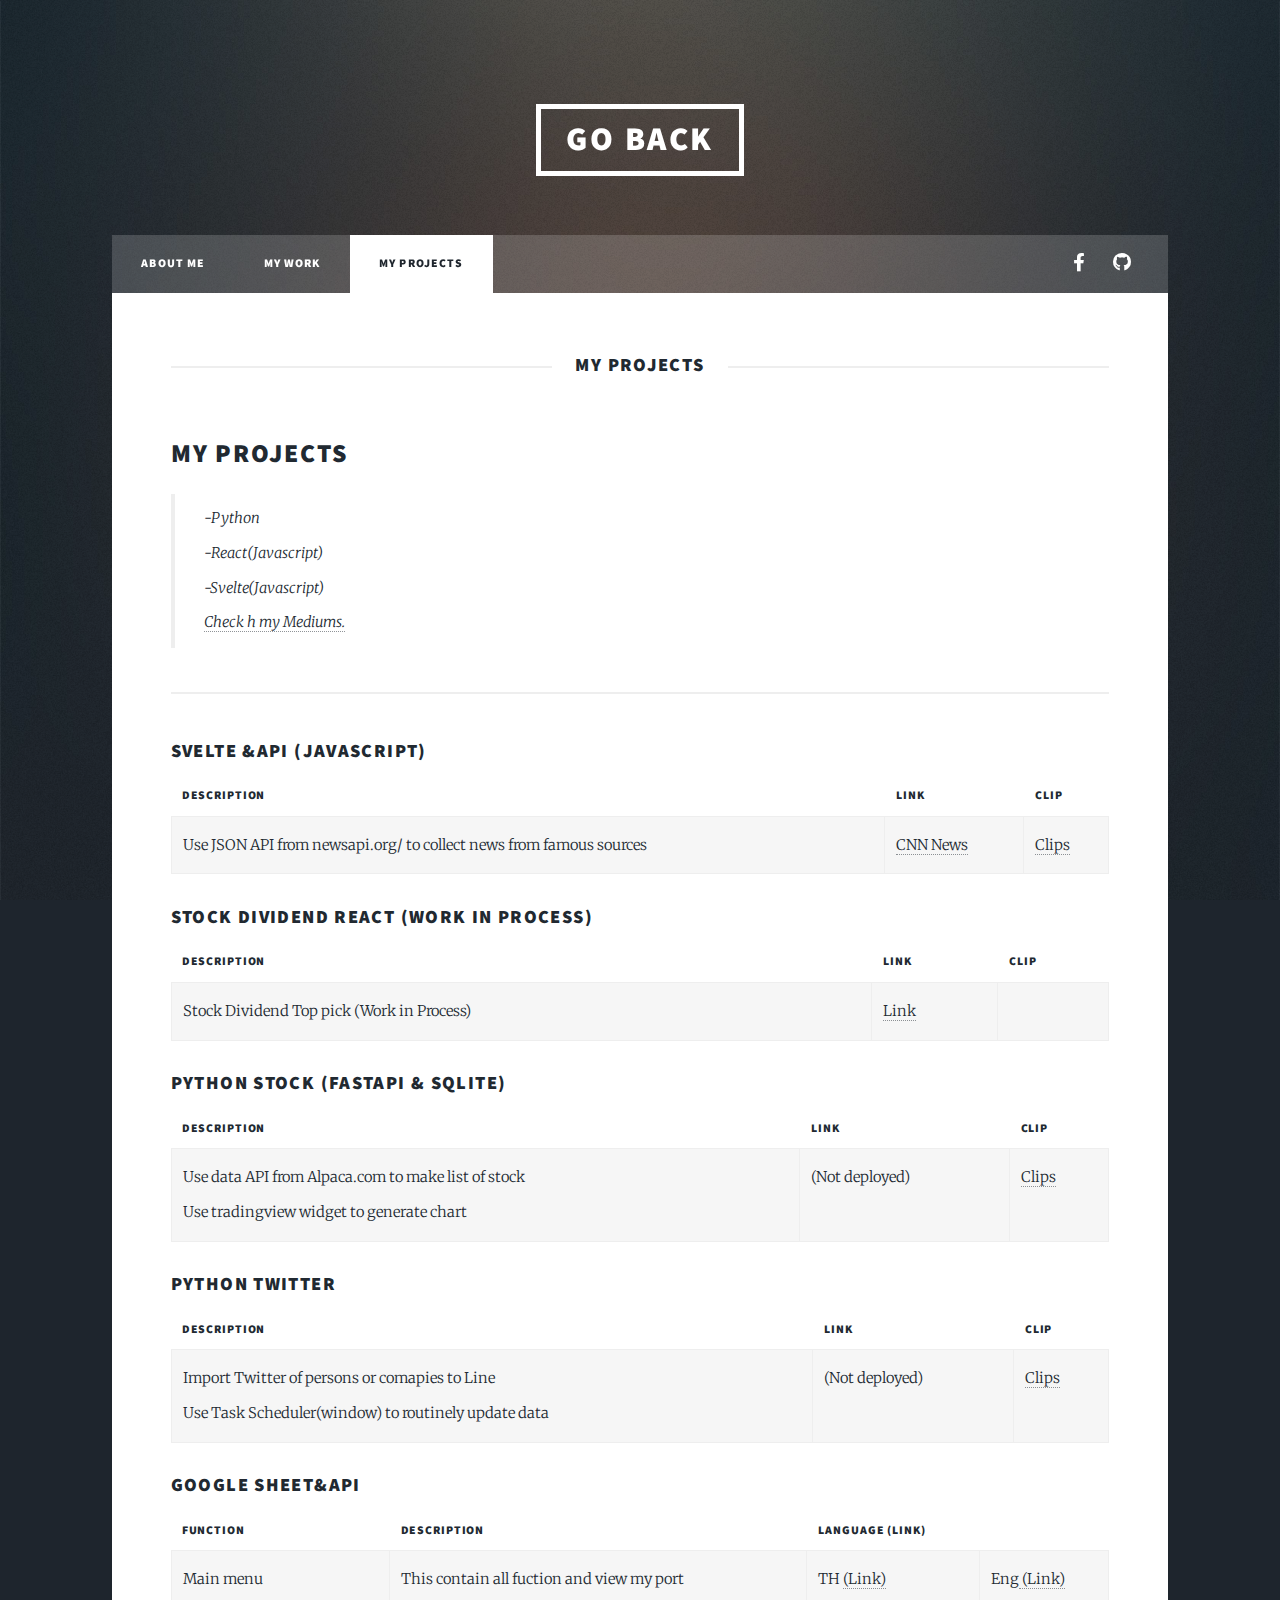
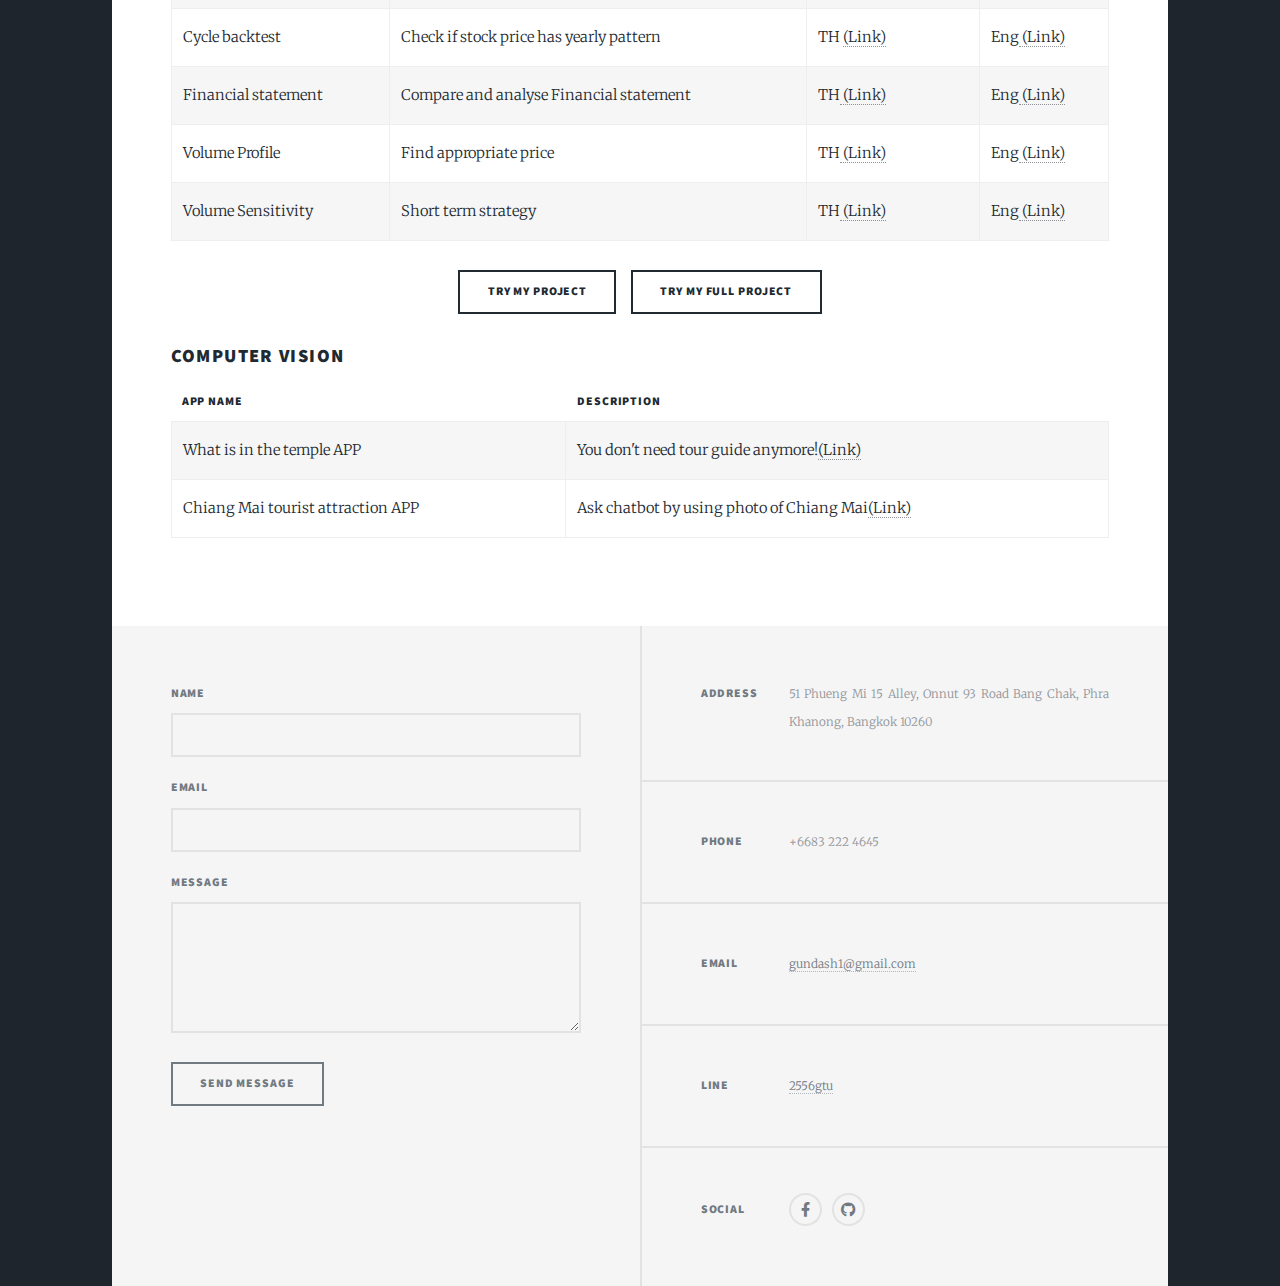
==== commit f5f652b1: "Add files via upload" ====
--- a/myprojects.html
+++ b/myprojects.html
@@ -41,22 +41,129 @@
 						<!-- Post -->
 							<section class="post">
 								<header class="major">
-									<h3>My Medium</h3>
-									<span class="date">This is a set of my projects</span>
+									
+									<span class="date"><h3>My Projects</h3></span>
 								</header>
 								
 
 								<!-- Blockquote -->
 									<h2>My Projects</h2>
 									<blockquote>
-									These are all of my Projects.
-									<br><a href="https://gundash1.medium.com/">Check here if you want to see all of my Mediums.</a>
+									-Python 
+									<br>-React(Javascript)
+									<br>-Svelte(Javascript)
+									<br><a href="https://gundash1.medium.com/">Check h my Mediums.</a>
 									</blockquote>
 
 									<hr />
 
-
-					     			<h3>About my system</h3> 
+									<h3>Svelte &API (Javascript)</h3> 
+									<div class="table-wrapper">
+										<table class="alt">
+											<thead>
+												<tr>
+													<th>Description</th>
+													<th>Link</th>
+													<th>Clip</th>
+												</tr>
+											</thead>
+											<tbody>
+												<tr>
+													<td>Use JSON API from newsapi.org/ to collect news from famous sources</td>
+													<td>
+														<a href="https://newschoice-kfuj1d9dq-gunpkate.vercel.app">CNN News</a>
+													</td>
+													<td>
+														<a href="https://youtu.be/M98AvKta_9o">Clips</a>
+													</td>
+
+												</tr>
+											</tbody>
+										</table>
+									</div>
+
+									<h3>Stock Dividend React (Work in Process)</h3> 
+									<div class="table-wrapper">
+										<table class="alt">
+											<thead>
+												<tr>
+													<th>Description</th>
+													<th>Link</th>
+													<th>Clip</th>
+												</tr>
+											</thead>
+											<tbody>
+												<tr>
+													<td>Stock Dividend Top pick (Work in Process)</td>
+													<td>
+														<a href="https://stockdividend-gawzbswh5-gunpkate.vercel.app">Link</a>
+													</td>
+													<td>
+														
+													</td>
+
+												</tr>
+											</tbody>
+										</table>
+									</div>
+
+									<h3>Python stock (FastAPI & Sqlite)</h3> 
+									<div class="table-wrapper">
+										<table class="alt">
+											<thead>
+												<tr>
+													<th>Description</th>
+													<th>Link</th>
+													<th>Clip</th>
+												</tr>
+											</thead>
+											<tbody>
+												<tr>
+													<td>
+														Use data API from Alpaca.com to make list of stock <br>
+														Use tradingview widget to generate chart
+													</td>
+													<td>
+														 (Not deployed)
+													</td>
+													<td>
+														<a href="https://www.facebook.com/100000583430629/videos/551992909543165/">Clips</a>
+													</td>
+
+												</tr>
+											</tbody>
+										</table>
+									</div>
+
+									<h3>Python twitter</h3> 
+									<div class="table-wrapper">
+										<table class="alt">
+											<thead>
+												<tr>
+													<th>Description</th>
+													<th>Link</th>
+													<th>Clip</th>
+												</tr>
+											</thead>
+											<tbody>
+												<tr>
+													<td>
+														Import Twitter of persons or comapies to Line
+														<br>Use Task Scheduler(window) to routinely update data
+													</td>
+													<td>
+														 (Not deployed)
+													</td>
+													<td>
+														<a href="https://youtu.be/IR494nyG0l0">Clips</a>
+													</td>
+
+												</tr>
+											</tbody>
+										</table>
+									</div>
+
+					     			<h3>Google Sheet&API</h3> 
 									<div class="table-wrapper">
 										<table class="alt">
 											<thead>
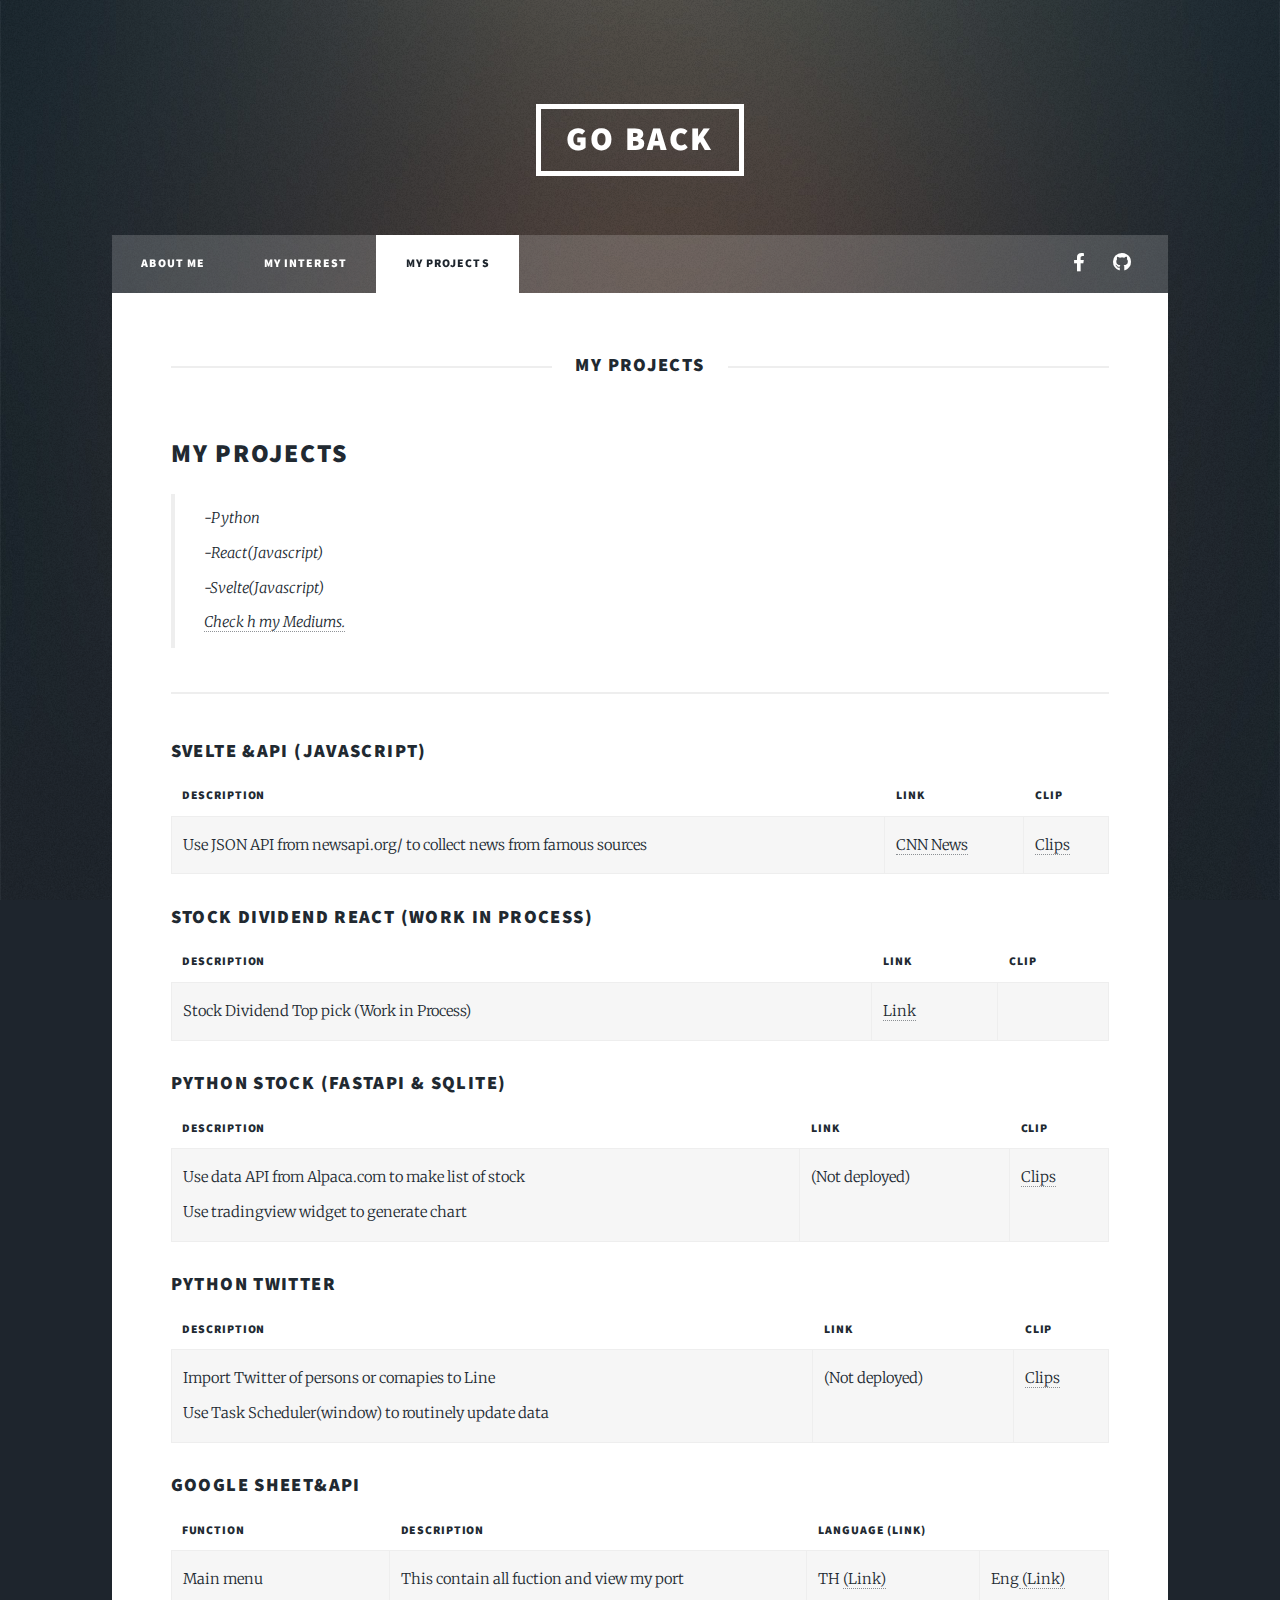
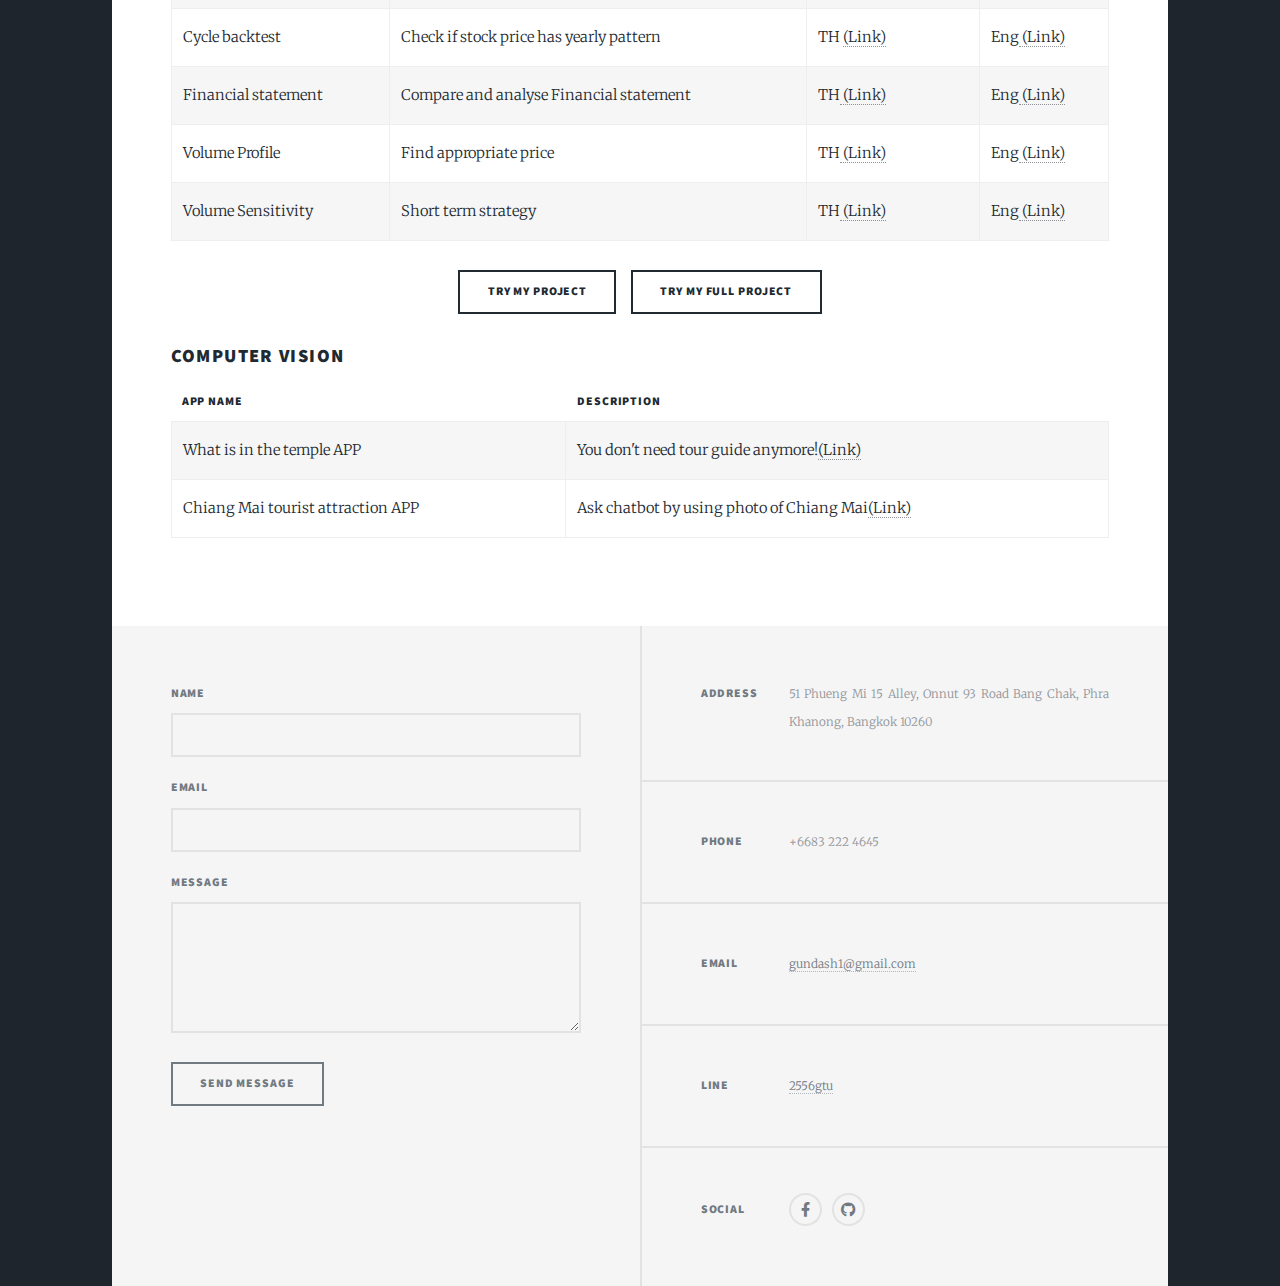
==== commit 0ec11abf: "Add files via upload" ====
--- a/myprojects.html
+++ b/myprojects.html
@@ -26,7 +26,7 @@
 					<nav id="nav">
 						<ul class="links">
 							<li><a href="index.html">About Me</a></li>
-							<li><a href="mywork.html">My Work</a></li>
+							<li><a href="myinterest.html">My Interest</a></li>
 							<li class="active"><a href="myprojects.html">My Projects</a></li>
 						</ul>
 						<ul class="icons">
--- a/assets/css/main.css
+++ b/assets/css/main.css
@@ -3457,7 +3457,7 @@
 		@media screen and (max-width: 980px) {
 
 			#intro {
-				padding: 4rem 4rem 2rem 4rem ;
+				padding: 3.5rem 4rem 2rem 4rem ;
 				min-height: 90vh;
 			}
 
@@ -3486,6 +3486,30 @@
 
 				#intro p {
 					font-size: 1rem;
+					margin-top: 0rem;
+				}
+
+				#intro .actions {
+					display: none;
+				}
+
+		}
+
+		@media screen and (max-width: 450px) {
+
+			#intro {
+				padding: 2.75rem 2rem 1rem 2rem ;
+				min-height: 80vh;
+			}
+
+				#intro h1 {
+					font-size: 1.75rem;
+					line-height: 1.1;
+					margin-bottom: 1rem;
+				}
+
+				#intro p {
+					font-size: 0.9rem;
 					margin-top: 0rem;
 				}
 
@@ -3738,6 +3762,26 @@
 							color: #18bfef !important;
 						}
 
+						#nav ul.links li.active.aboutme:hover > a {
+							color: #18bfef !important;		
+						}
+
+						/* #nav ul li ul  {
+							display: none;
+							position: absolute;
+							margin: 0;
+							top: 50px;
+							left: 0px;
+							width: 175px;
+							overflow: visible;
+							padding: 0;	
+						}
+						#nav ul li:hover  ul  {
+							display: block;
+							position: absolute;
+							z-index: 5; 
+						} */
+
 		#nav ul.icons {
 			-moz-flex-grow: 0;
 			-webkit-flex-grow: 0;
@@ -3766,7 +3810,7 @@
 		margin: 0 auto;
 		width: calc(100% - 4rem);
 		max-width: 72rem;
-		z-index: 2;
+		z-index: 1;
 	}
 
 		#main > * {
--- a/assets/css/noscript.css
+++ b/assets/css/noscript.css
@@ -1,9 +1,9 @@
 @import url(font-awesome.min.css);
 
-/*
-	Massively by HTML5 UP
-	html5up.net | @ajlkn
-	Free for personal and commercial use under the CCA 3.0 license (html5up.net/license)
+/*
+	Massively by HTML5 UP
+	html5up.net | @ajlkn
+	Free for personal and commercial use under the CCA 3.0 license (html5up.net/license)
 */
 
 /* Wrapper */
